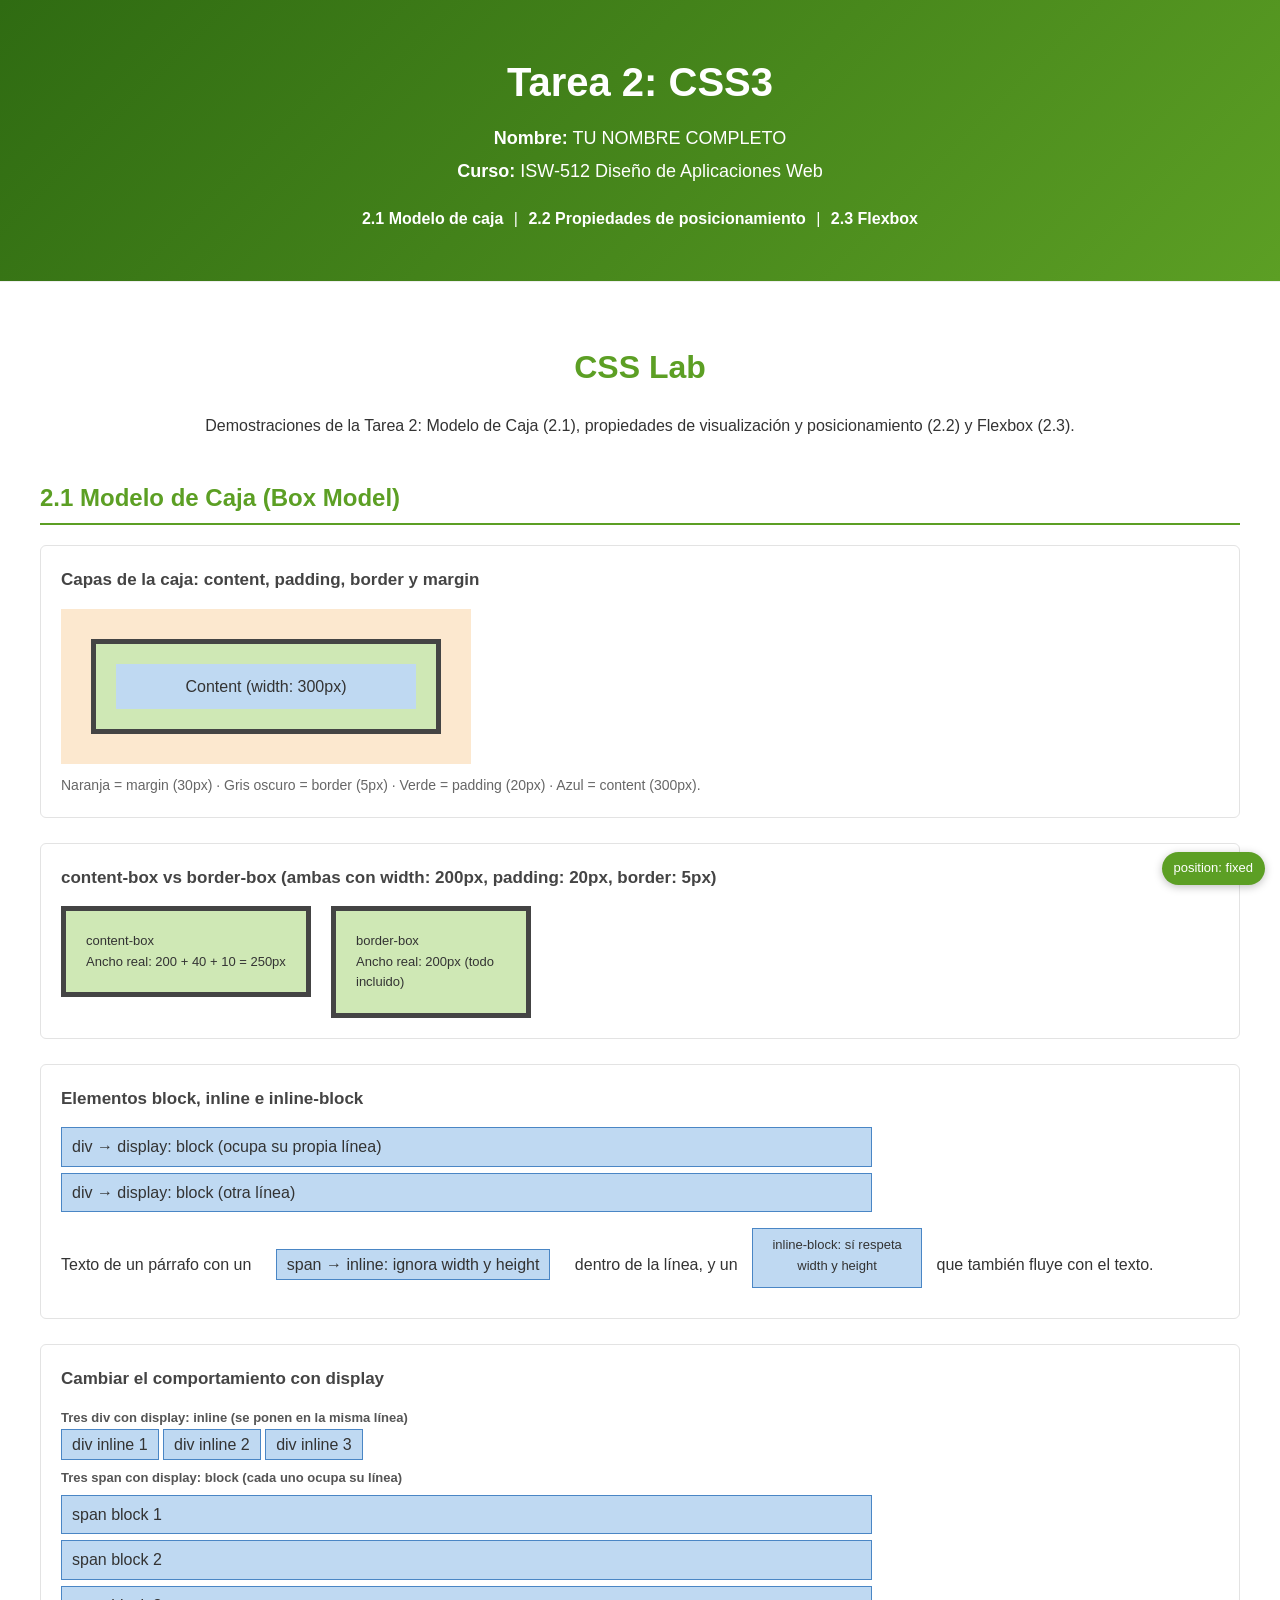
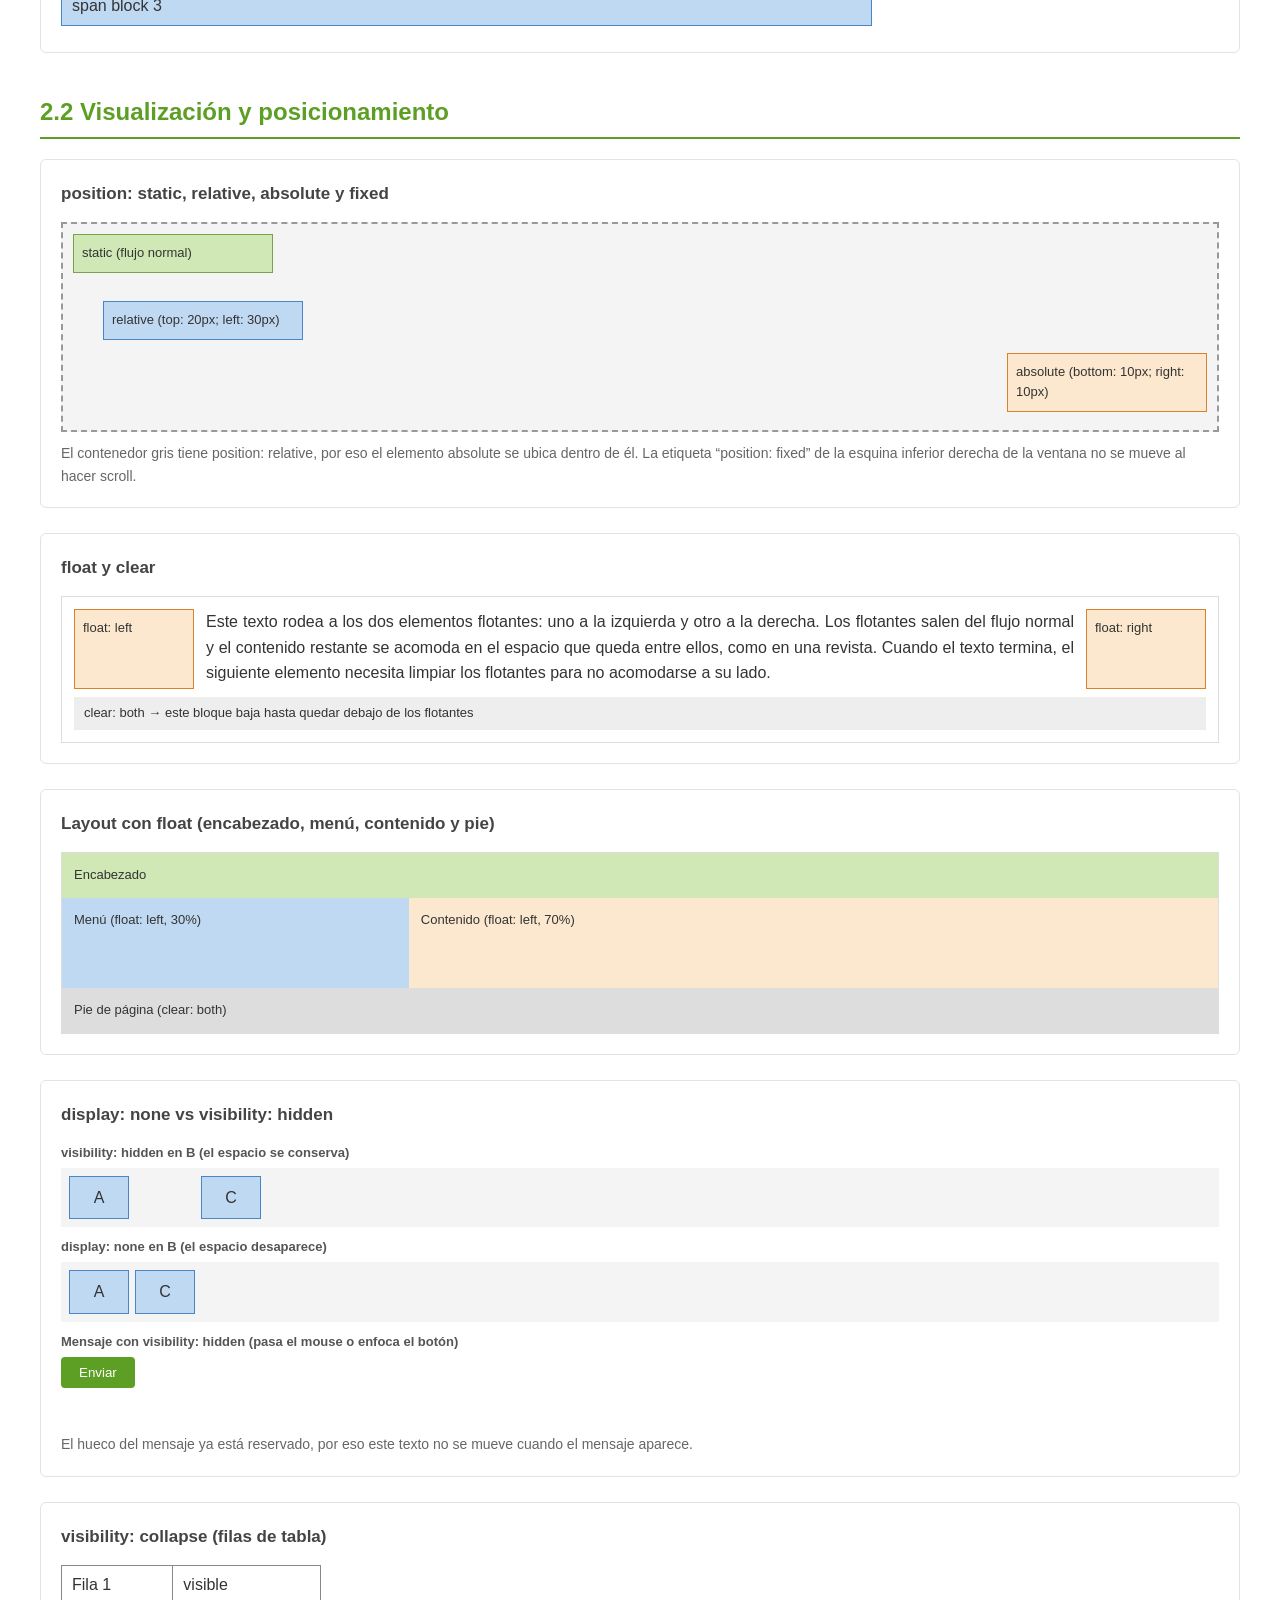
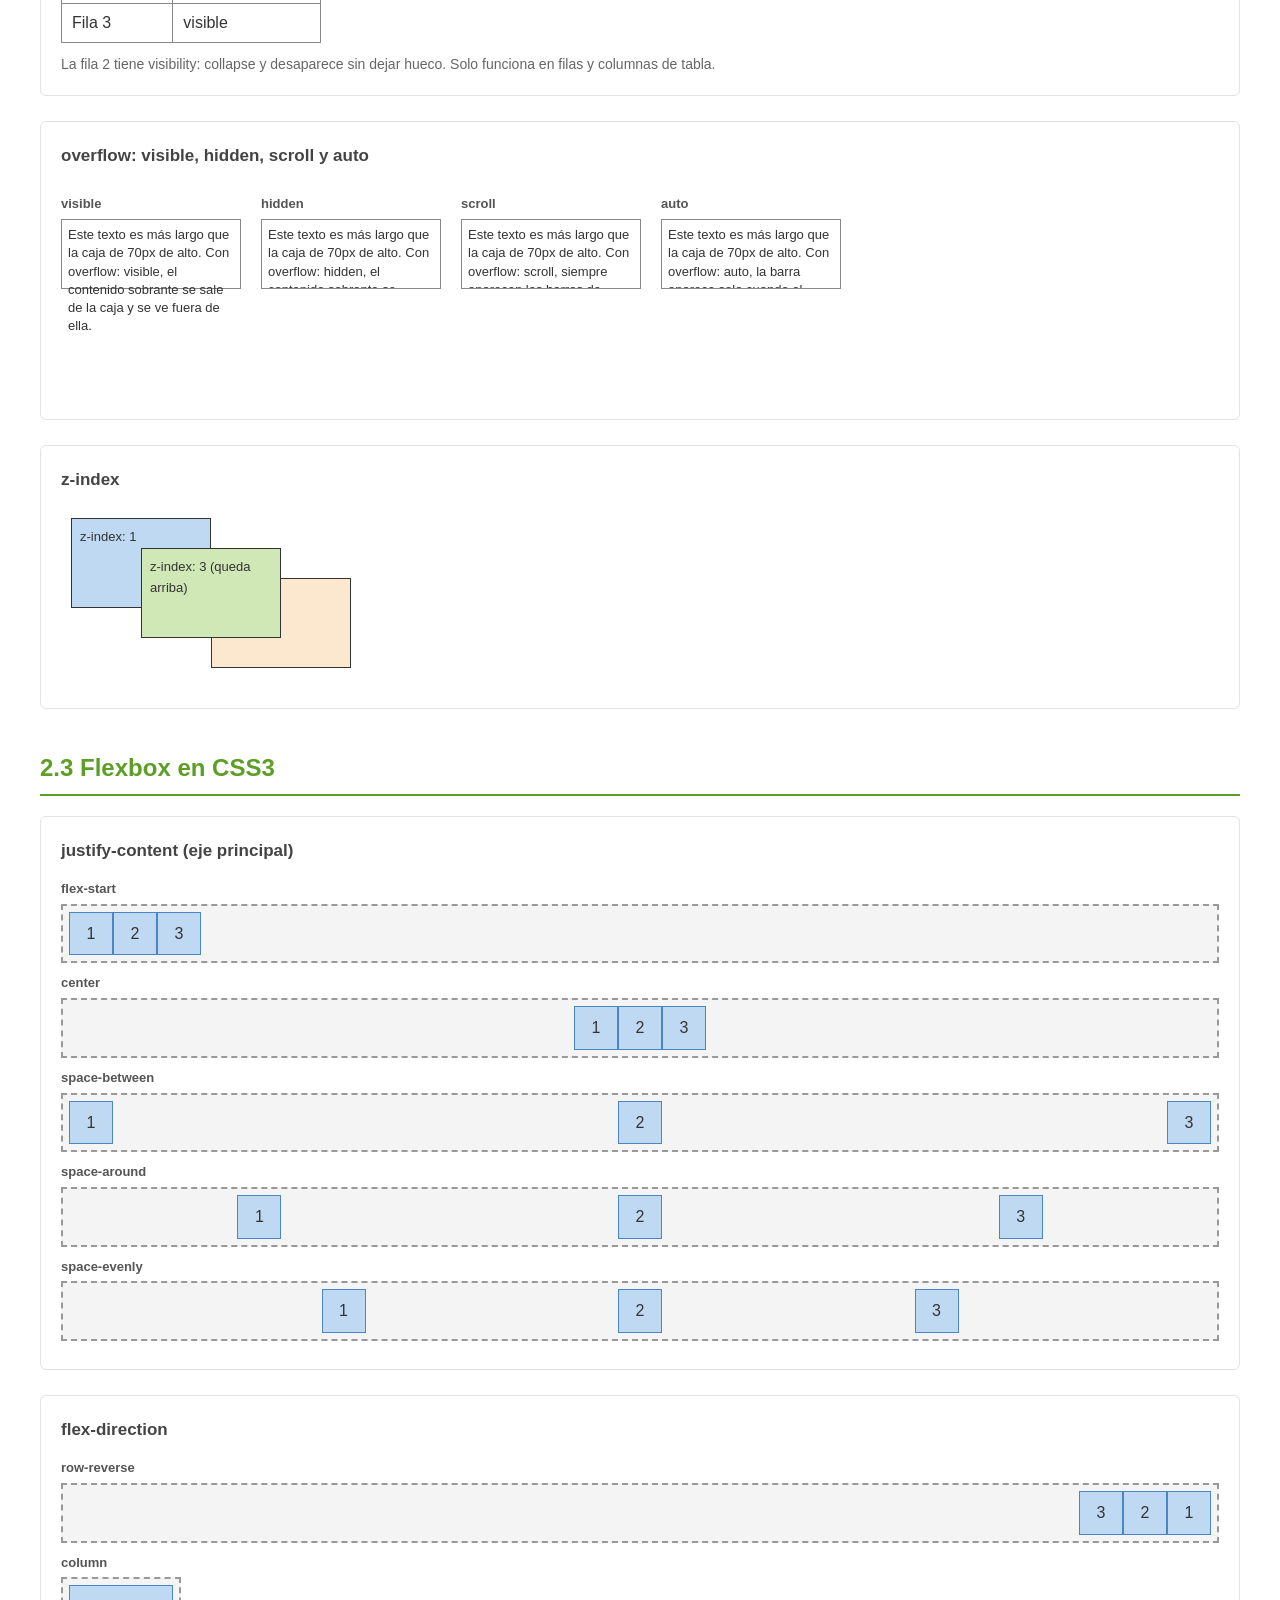
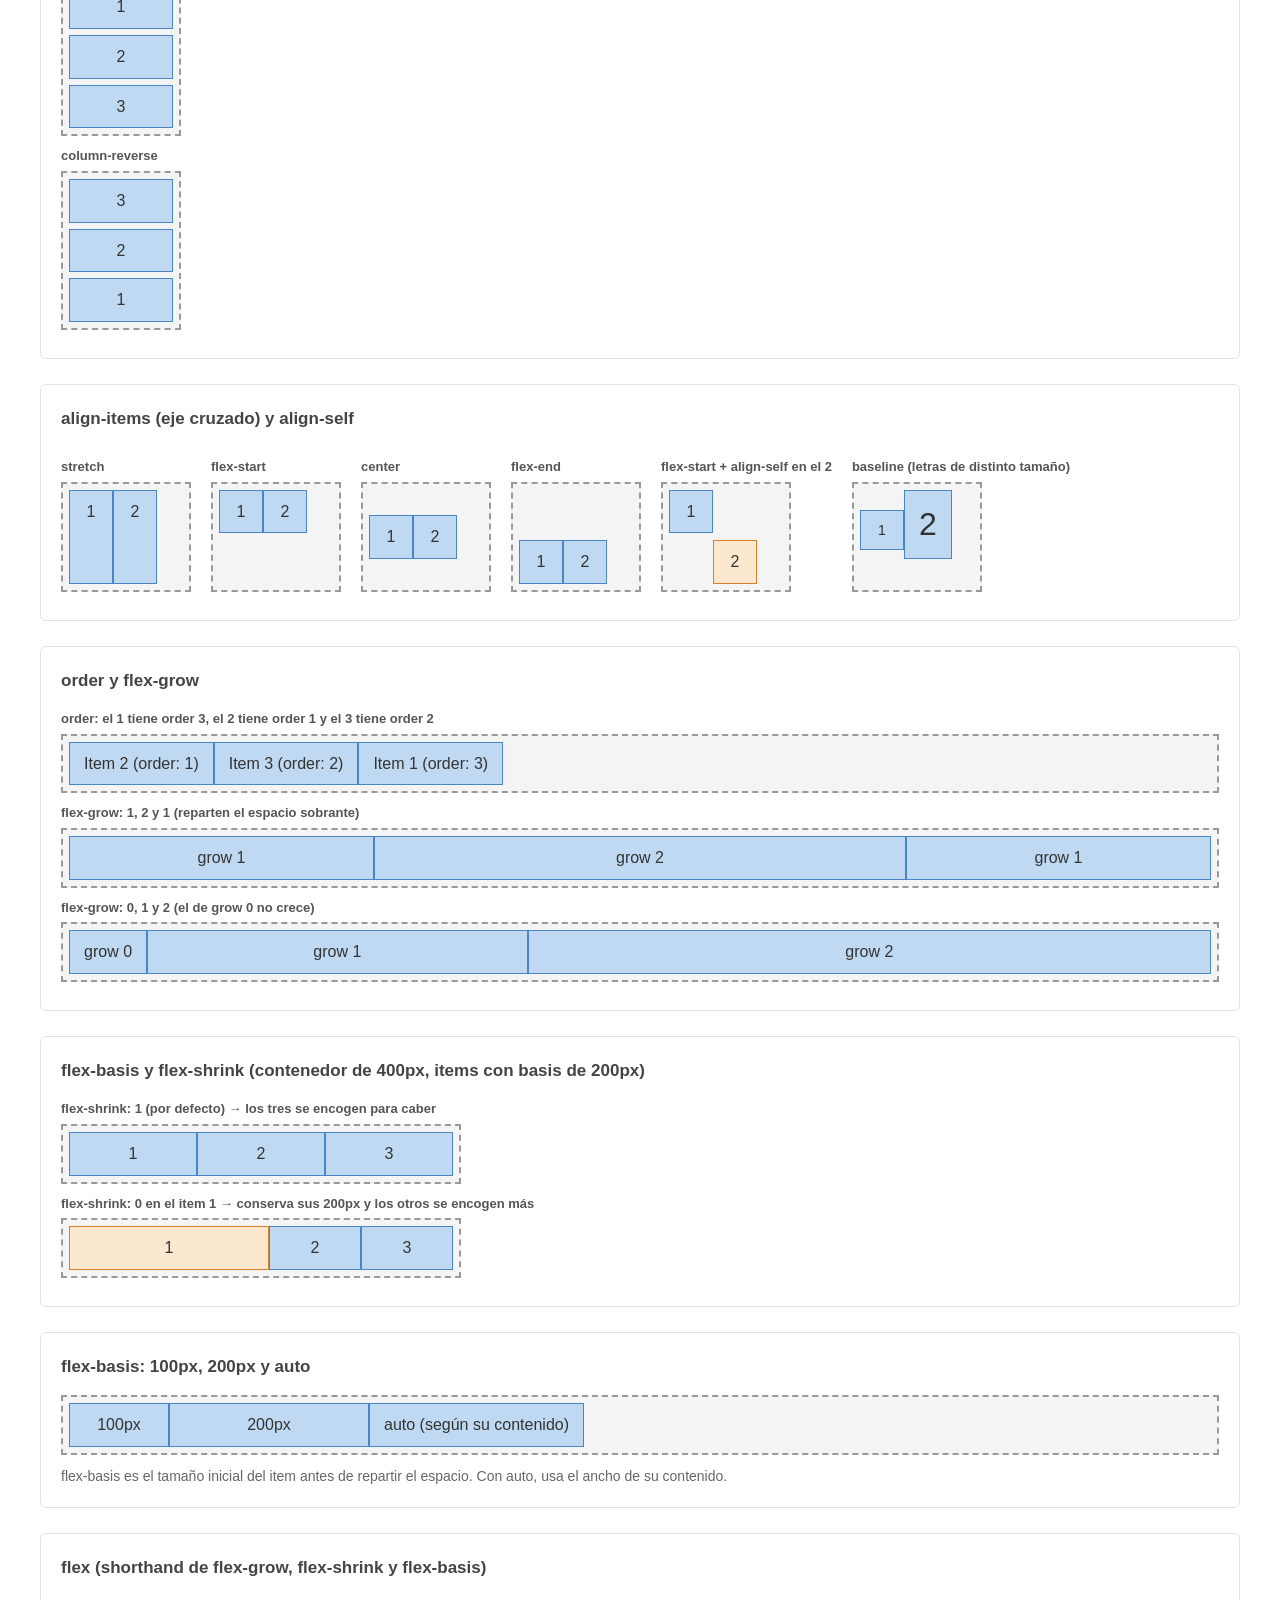
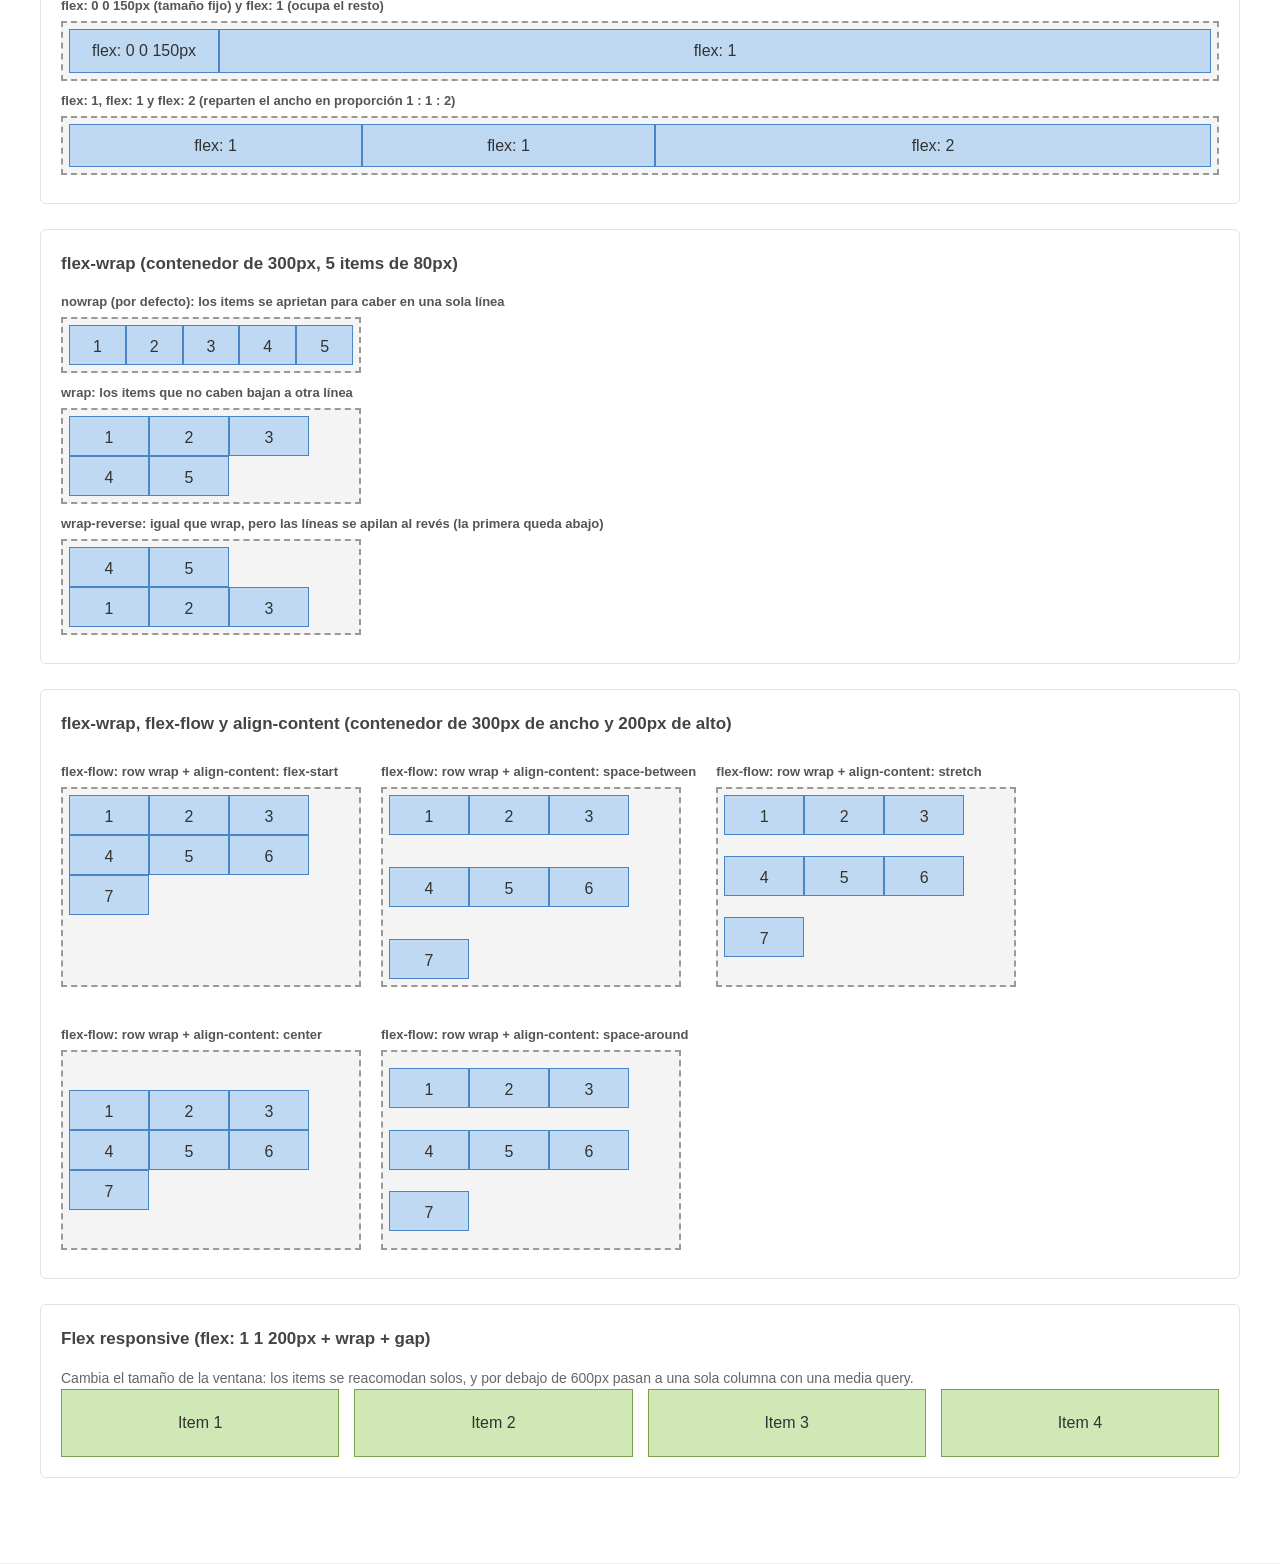
==== Tarea-2/index.html @ 7f8a8a32 "Tarea 2: CSS3" ====
<!DOCTYPE html>
<html lang="es">

<head>
    <meta charset="UTF-8">
    <meta name="viewport" content="width=device-width, initial-scale=1.0">
    <title>Tarea 2 - CSS3</title>
    <link rel="stylesheet" href="assets/css/default.css">
</head>

<body>

    <!-- INICIO Contenido principal del sitio -->
    <main>
        <!-- INICIO Título de la tarea -->
        <section id="tarea">
            <h1>Tarea 2: CSS3</h1>
            <p><b>Nombre:</b> TU NOMBRE COMPLETO</p>
            <p><b>Curso:</b> ISW-512 Diseño de Aplicaciones Web</p>
            <nav class="tarea-links">
                <a href="#caja">2.1 Modelo de caja</a> |
                <a href="#propiedades">2.2 Propiedades de posicionamiento</a> |
                <a href="#flexbox">2.3 Flexbox</a>
            </nav>
        </section>
        <!-- FIN Título de la tarea -->


        <!-- INICIO Sección CSS Lab: demostraciones de la Tarea 2 -->
        <section id="lab">
            <h2 class="wdm-title">CSS Lab</h2>
            <article>
                <p class="wdm-description">Demostraciones de la Tarea 2: Modelo de Caja (2.1), propiedades de
                    visualización y posicionamiento (2.2) y Flexbox (2.3).</p>

                <!-- ========== 2.1 MODELO DE CAJA ========== -->
                <h3 class="lab-part" id="caja">2.1 Modelo de Caja (Box Model)</h3>

                <div class="lab-demo">
                    <h4>Capas de la caja: content, padding, border y margin</h4>
                    <div class="lab-margin-area">
                        <div class="lab-box">
                            <div class="lab-content">Content (width: 300px)</div>
                        </div>
                    </div>
                    <p class="lab-note">Naranja = margin (30px) · Gris oscuro = border (5px) · Verde = padding (20px) ·
                        Azul = content (300px).</p>
                </div>

                <div class="lab-demo">
                    <h4>content-box vs border-box (ambas con width: 200px, padding: 20px, border: 5px)</h4>
                    <div class="lab-row">
                        <div class="lab-sizing lab-content-box">content-box<br>Ancho real: 200 + 40 + 10 = 250px</div>
                        <div class="lab-sizing lab-border-box">border-box<br>Ancho real: 200px (todo incluido)</div>
                    </div>
                </div>

                <div class="lab-demo">
                    <h4>Elementos block, inline e inline-block</h4>
                    <div class="lab-tag lab-as-block">div → display: block (ocupa su propia línea)</div>
                    <div class="lab-tag lab-as-block">div → display: block (otra línea)</div>
                    <p>Texto de un párrafo con un
                        <span class="lab-tag lab-as-inline">span → inline: ignora width y height</span>
                        dentro de la línea, y un
                        <span class="lab-tag lab-as-inline-block">inline-block: sí respeta width y height</span>
                        que también fluye con el texto.</p>
                </div>

                <div class="lab-demo">
                    <h4>Cambiar el comportamiento con display</h4>
                    <p class="lab-label">Tres div con display: inline (se ponen en la misma línea)</p>
                    <div class="lab-tag lab-div-inline">div inline 1</div>
                    <div class="lab-tag lab-div-inline">div inline 2</div>
                    <div class="lab-tag lab-div-inline">div inline 3</div>
                    <p class="lab-label">Tres span con display: block (cada uno ocupa su línea)</p>
                    <span class="lab-tag lab-span-block">span block 1</span>
                    <span class="lab-tag lab-span-block">span block 2</span>
                    <span class="lab-tag lab-span-block">span block 3</span>
                </div>

                <!-- ========== 2.2 VISUALIZACIÓN Y POSICIONAMIENTO ========== -->
                <h3 class="lab-part" id="propiedades">2.2 Visualización y posicionamiento</h3>

                <div class="lab-demo">
                    <h4>position: static, relative, absolute y fixed</h4>
                    <div class="lab-pos-parent">
                        <div class="lab-pos lab-pos-static">static (flujo normal)</div>
                        <div class="lab-pos lab-pos-relative">relative (top: 20px; left: 30px)</div>
                        <div class="lab-pos lab-pos-absolute">absolute (bottom: 10px; right: 10px)</div>
                    </div>
                    <p class="lab-note">El contenedor gris tiene position: relative, por eso el elemento absolute se
                        ubica dentro de él. La etiqueta “position: fixed” de la esquina inferior derecha de la ventana
                        no se mueve al hacer scroll.</p>
                </div>

                <div class="lab-demo">
                    <h4>float y clear</h4>
                    <div class="lab-float-area">
                        <div class="lab-float lab-float-left">float: left</div>
                        <div class="lab-float lab-float-right">float: right</div>
                        <p>Este texto rodea a los dos elementos flotantes: uno a la izquierda y otro a la derecha.
                            Los flotantes salen del flujo normal y el contenido restante se acomoda en el espacio que
                            queda entre ellos, como en una revista. Cuando el texto termina, el siguiente elemento
                            necesita limpiar los flotantes para no acomodarse a su lado.</p>
                        <div class="lab-clear">clear: both → este bloque baja hasta quedar debajo de los flotantes</div>
                    </div>
                </div>

                <div class="lab-demo">
                    <h4>Layout con float (encabezado, menú, contenido y pie)</h4>
                    <div class="lab-layout">
                        <div class="lab-l-header">Encabezado</div>
                        <div class="lab-l-menu">Menú (float: left, 30%)</div>
                        <div class="lab-l-content">Contenido (float: left, 70%)</div>
                        <div class="lab-l-footer">Pie de página (clear: both)</div>
                    </div>
                </div>

                <div class="lab-demo">
                    <h4>display: none vs visibility: hidden</h4>
                    <p class="lab-label">visibility: hidden en B (el espacio se conserva)</p>
                    <div class="lab-chips">
                        <span class="lab-chip">A</span><span class="lab-chip lab-invisible">B</span><span
                            class="lab-chip">C</span>
                    </div>
                    <p class="lab-label">display: none en B (el espacio desaparece)</p>
                    <div class="lab-chips">
                        <span class="lab-chip">A</span><span class="lab-chip lab-gone">B</span><span
                            class="lab-chip">C</span>
                    </div>
                    <p class="lab-label">Mensaje con visibility: hidden (pasa el mouse o enfoca el botón)</p>
                    <button type="button" class="lab-btn">Enviar</button>
                    <p class="wdm-status-message">✔ Mensaje enviado correctamente.</p>
                    <p class="lab-note">El hueco del mensaje ya está reservado, por eso este texto no se mueve cuando
                        el mensaje aparece.</p>
                </div>

                <div class="lab-demo">
                    <h4>visibility: collapse (filas de tabla)</h4>
                    <table class="lab-table">
                        <tr><td>Fila 1</td><td>visible</td></tr>
                        <tr class="lab-collapse"><td>Fila 2</td><td>collapse</td></tr>
                        <tr><td>Fila 3</td><td>visible</td></tr>
                    </table>
                    <p class="lab-note">La fila 2 tiene visibility: collapse y desaparece sin dejar hueco. Solo
                        funciona en filas y columnas de tabla.</p>
                </div>

                <div class="lab-demo">
                    <h4>overflow: visible, hidden, scroll y auto</h4>
                    <div class="lab-row">
                        <div>
                            <p class="lab-label">visible</p>
                            <div class="lab-overflow-box lab-of-visible">Este texto es más largo que la caja de 70px de
                                alto. Con overflow: visible, el contenido sobrante se sale de la caja y se ve fuera de
                                ella.</div>
                        </div>
                        <div>
                            <p class="lab-label">hidden</p>
                            <div class="lab-overflow-box lab-of-hidden">Este texto es más largo que la caja de 70px de
                                alto. Con overflow: hidden, el contenido sobrante se recorta y no se ve.</div>
                        </div>
                        <div>
                            <p class="lab-label">scroll</p>
                            <div class="lab-overflow-box lab-of-scroll">Este texto es más largo que la caja de 70px de
                                alto. Con overflow: scroll, siempre aparecen las barras de desplazamiento.</div>
                        </div>
                        <div>
                            <p class="lab-label">auto</p>
                            <div class="lab-overflow-box lab-of-auto">Este texto es más largo que la caja de 70px de
                                alto. Con overflow: auto, la barra aparece solo cuando el contenido no cabe.</div>
                        </div>
                    </div>
                </div>

                <div class="lab-demo">
                    <h4>z-index</h4>
                    <div class="lab-zparent">
                        <div class="lab-z lab-z1">z-index: 1</div>
                        <div class="lab-z lab-z2">z-index: 3 (queda arriba)</div>
                        <div class="lab-z lab-z3">z-index: 2</div>
                    </div>
                </div>

                <!-- ========== 2.3 FLEXBOX ========== -->
                <h3 class="lab-part" id="flexbox">2.3 Flexbox en CSS3</h3>

                <div class="lab-demo">
                    <h4>justify-content (eje principal)</h4>
                    <p class="lab-label">flex-start</p>
                    <div class="lab-flex lab-jc-start"><span class="lab-item">1</span><span
                            class="lab-item">2</span><span class="lab-item">3</span></div>
                    <p class="lab-label">center</p>
                    <div class="lab-flex lab-jc-center"><span class="lab-item">1</span><span
                            class="lab-item">2</span><span class="lab-item">3</span></div>
                    <p class="lab-label">space-between</p>
                    <div class="lab-flex lab-jc-between"><span class="lab-item">1</span><span
                            class="lab-item">2</span><span class="lab-item">3</span></div>
                    <p class="lab-label">space-around</p>
                    <div class="lab-flex lab-jc-around"><span class="lab-item">1</span><span
                            class="lab-item">2</span><span class="lab-item">3</span></div>
                    <p class="lab-label">space-evenly</p>
                    <div class="lab-flex lab-jc-evenly"><span class="lab-item">1</span><span
                            class="lab-item">2</span><span class="lab-item">3</span></div>
                </div>

                <div class="lab-demo">
                    <h4>flex-direction</h4>
                    <p class="lab-label">row-reverse</p>
                    <div class="lab-flex lab-dir-rowrev"><span class="lab-item">1</span><span
                            class="lab-item">2</span><span class="lab-item">3</span></div>
                    <p class="lab-label">column</p>
                    <div class="lab-flex lab-dir-column"><span class="lab-item">1</span><span
                            class="lab-item">2</span><span class="lab-item">3</span></div>
                    <p class="lab-label">column-reverse</p>
                    <div class="lab-flex lab-dir-colrev"><span class="lab-item">1</span><span
                            class="lab-item">2</span><span class="lab-item">3</span></div>
                </div>

                <div class="lab-demo">
                    <h4>align-items (eje cruzado) y align-self</h4>
                    <div class="lab-row">
                        <div class="lab-col">
                            <p class="lab-label">stretch</p>
                            <div class="lab-flex lab-tall lab-ai-stretch"><span class="lab-item">1</span><span
                                    class="lab-item">2</span></div>
                        </div>
                        <div class="lab-col">
                            <p class="lab-label">flex-start</p>
                            <div class="lab-flex lab-tall lab-ai-start"><span class="lab-item">1</span><span
                                    class="lab-item">2</span></div>
                        </div>
                        <div class="lab-col">
                            <p class="lab-label">center</p>
                            <div class="lab-flex lab-tall lab-ai-center"><span class="lab-item">1</span><span
                                    class="lab-item">2</span></div>
                        </div>
                        <div class="lab-col">
                            <p class="lab-label">flex-end</p>
                            <div class="lab-flex lab-tall lab-ai-end"><span class="lab-item">1</span><span
                                    class="lab-item">2</span></div>
                        </div>
                        <div class="lab-col">
                            <p class="lab-label">flex-start + align-self en el 2</p>
                            <div class="lab-flex lab-tall lab-ai-start"><span class="lab-item">1</span><span
                                    class="lab-item lab-self-end">2</span></div>
                        </div>
                        <div class="lab-col">
                            <p class="lab-label">baseline (letras de distinto tamaño)</p>
                            <div class="lab-flex lab-tall lab-ai-baseline"><span
                                    class="lab-item lab-fs-1">1</span><span class="lab-item lab-fs-2">2</span></div>
                        </div>
                    </div>
                </div>

                <div class="lab-demo">
                    <h4>order y flex-grow</h4>
                    <p class="lab-label">order: el 1 tiene order 3, el 2 tiene order 1 y el 3 tiene order 2</p>
                    <div class="lab-flex"><span class="lab-item lab-order-3">Item 1 (order: 3)</span><span
                            class="lab-item lab-order-1">Item 2 (order: 1)</span><span
                            class="lab-item lab-order-2">Item 3 (order: 2)</span></div>
                    <p class="lab-label">flex-grow: 1, 2 y 1 (reparten el espacio sobrante)</p>
                    <div class="lab-flex"><span class="lab-item lab-grow-1">grow 1</span><span
                            class="lab-item lab-grow-2">grow 2</span><span class="lab-item lab-grow-1">grow
                            1</span></div>
                    <p class="lab-label">flex-grow: 0, 1 y 2 (el de grow 0 no crece)</p>
                    <div class="lab-flex"><span class="lab-item lab-grow-0">grow 0</span><span
                            class="lab-item lab-grow-1">grow 1</span><span class="lab-item lab-grow-2">grow 2</span>
                    </div>
                </div>

                <div class="lab-demo">
                    <h4>flex-basis y flex-shrink (contenedor de 400px, items con basis de 200px)</h4>
                    <p class="lab-label">flex-shrink: 1 (por defecto) → los tres se encogen para caber</p>
                    <div class="lab-flex lab-narrow"><span class="lab-item lab-basis-200">1</span><span
                            class="lab-item lab-basis-200">2</span><span class="lab-item lab-basis-200">3</span>
                    </div>
                    <p class="lab-label">flex-shrink: 0 en el item 1 → conserva sus 200px y los otros se encogen más
                    </p>
                    <div class="lab-flex lab-narrow"><span
                            class="lab-item lab-basis-200 lab-noshrink">1</span><span
                            class="lab-item lab-basis-200">2</span><span class="lab-item lab-basis-200">3</span>
                    </div>
                </div>

                <div class="lab-demo">
                    <h4>flex-basis: 100px, 200px y auto</h4>
                    <div class="lab-flex">
                        <span class="lab-item lab-basis-100">100px</span>
                        <span class="lab-item lab-basis-200">200px</span>
                        <span class="lab-item lab-basis-auto">auto (según su contenido)</span>
                    </div>
                    <p class="lab-note">flex-basis es el tamaño inicial del item antes de repartir el espacio. Con
                        auto, usa el ancho de su contenido.</p>
                </div>

                <div class="lab-demo">
                    <h4>flex (shorthand de flex-grow, flex-shrink y flex-basis)</h4>
                    <p class="lab-label">flex: 0 0 150px (tamaño fijo) y flex: 1 (ocupa el resto)</p>
                    <div class="lab-flex">
                        <span class="lab-item lab-flex-fixed">flex: 0 0 150px</span>
                        <span class="lab-item lab-flex-rest">flex: 1</span>
                    </div>
                    <p class="lab-label">flex: 1, flex: 1 y flex: 2 (reparten el ancho en proporción 1 : 1 : 2)</p>
                    <div class="lab-flex">
                        <span class="lab-item lab-flex-rest">flex: 1</span>
                        <span class="lab-item lab-flex-rest">flex: 1</span>
                        <span class="lab-item lab-flex-2">flex: 2</span>
                    </div>
                </div>

                <div class="lab-demo">
                    <h4>flex-wrap (contenedor de 300px, 5 items de 80px)</h4>
                    <p class="lab-label">nowrap (por defecto): los items se aprietan para caber en una sola línea</p>
                    <div class="lab-flex lab-w300 lab-nowrap"><span class="lab-item lab-item-sm">1</span><span
                            class="lab-item lab-item-sm">2</span><span class="lab-item lab-item-sm">3</span><span
                            class="lab-item lab-item-sm">4</span><span class="lab-item lab-item-sm">5</span></div>
                    <p class="lab-label">wrap: los items que no caben bajan a otra línea</p>
                    <div class="lab-flex lab-w300 lab-wrap-normal"><span class="lab-item lab-item-sm">1</span><span
                            class="lab-item lab-item-sm">2</span><span class="lab-item lab-item-sm">3</span><span
                            class="lab-item lab-item-sm">4</span><span class="lab-item lab-item-sm">5</span></div>
                    <p class="lab-label">wrap-reverse: igual que wrap, pero las líneas se apilan al revés (la primera
                        queda abajo)</p>
                    <div class="lab-flex lab-w300 lab-wrap-rev"><span class="lab-item lab-item-sm">1</span><span
                            class="lab-item lab-item-sm">2</span><span class="lab-item lab-item-sm">3</span><span
                            class="lab-item lab-item-sm">4</span><span class="lab-item lab-item-sm">5</span></div>
                </div>

                <div class="lab-demo">
                    <h4>flex-wrap, flex-flow y align-content (contenedor de 300px de ancho y 200px de alto)</h4>
                    <div class="lab-row">
                        <div class="lab-col">
                            <p class="lab-label">flex-flow: row wrap + align-content: flex-start</p>
                            <div class="lab-flex lab-wrap lab-ac-start"><span class="lab-item lab-item-sm">1</span><span
                                    class="lab-item lab-item-sm">2</span><span class="lab-item lab-item-sm">3</span><span
                                    class="lab-item lab-item-sm">4</span><span class="lab-item lab-item-sm">5</span><span
                                    class="lab-item lab-item-sm">6</span><span class="lab-item lab-item-sm">7</span>
                            </div>
                        </div>
                        <div class="lab-col">
                            <p class="lab-label">flex-flow: row wrap + align-content: space-between</p>
                            <div class="lab-flex lab-wrap lab-ac-between"><span
                                    class="lab-item lab-item-sm">1</span><span class="lab-item lab-item-sm">2</span><span
                                    class="lab-item lab-item-sm">3</span><span class="lab-item lab-item-sm">4</span><span
                                    class="lab-item lab-item-sm">5</span><span class="lab-item lab-item-sm">6</span><span
                                    class="lab-item lab-item-sm">7</span></div>
                        </div>
                        <div class="lab-col">
                            <p class="lab-label">flex-flow: row wrap + align-content: stretch</p>
                            <div class="lab-flex lab-wrap lab-ac-stretch"><span
                                    class="lab-item lab-item-sm">1</span><span class="lab-item lab-item-sm">2</span><span
                                    class="lab-item lab-item-sm">3</span><span class="lab-item lab-item-sm">4</span><span
                                    class="lab-item lab-item-sm">5</span><span class="lab-item lab-item-sm">6</span><span
                                    class="lab-item lab-item-sm">7</span></div>
                        </div>
                        <div class="lab-col">
                            <p class="lab-label">flex-flow: row wrap + align-content: center</p>
                            <div class="lab-flex lab-wrap lab-ac-center"><span class="lab-item lab-item-sm">1</span><span
                                    class="lab-item lab-item-sm">2</span><span class="lab-item lab-item-sm">3</span><span
                                    class="lab-item lab-item-sm">4</span><span class="lab-item lab-item-sm">5</span><span
                                    class="lab-item lab-item-sm">6</span><span class="lab-item lab-item-sm">7</span>
                            </div>
                        </div>
                        <div class="lab-col">
                            <p class="lab-label">flex-flow: row wrap + align-content: space-around</p>
                            <div class="lab-flex lab-wrap lab-ac-around"><span class="lab-item lab-item-sm">1</span><span
                                    class="lab-item lab-item-sm">2</span><span class="lab-item lab-item-sm">3</span><span
                                    class="lab-item lab-item-sm">4</span><span class="lab-item lab-item-sm">5</span><span
                                    class="lab-item lab-item-sm">6</span><span class="lab-item lab-item-sm">7</span>
                            </div>
                        </div>
                    </div>
                </div>

                <div class="lab-demo">
                    <h4>Flex responsive (flex: 1 1 200px + wrap + gap)</h4>
                    <p class="lab-note">Cambia el tamaño de la ventana: los items se reacomodan solos, y por debajo de
                        600px pasan a una sola columna con una media query.</p>
                    <div class="lab-flex-resp">
                        <div class="lab-item-resp">Item 1</div>
                        <div class="lab-item-resp">Item 2</div>
                        <div class="lab-item-resp">Item 3</div>
                        <div class="lab-item-resp">Item 4</div>
                    </div>
                </div>

            </article>
        </section>
        <!-- FIN Sección CSS Lab -->

        <span class="lab-fixed-badge">position: fixed</span>

    </main>
    <!-- FIN Contenido principal del sitio -->

</body>

</html>
---- Tarea-2/assets/css/default.css ----
/* ========== INICIO estilos generales ========== */
* {
    margin: 0;
    padding: 0;
    box-sizing: border-box;
}

html {
    scroll-behavior: smooth;
}

body {
    font-family: "Open Sans", "Roboto", "Poppins", sans-serif;
    color: #333;
    line-height: 1.6;
    min-height: 100vh;
    min-height: 100dvh;
}

h1, h2, h3, h4, h5, h6 {
    color: #444;
    margin-bottom: 15px;
}

a {
    color: #5c9f24;
    text-decoration: none;
}

a:hover {
    color: #74c92d;
    text-decoration: underline;
}

/* ========== FIN estilos generales ========== */


/* ========== INICIO Contenido principal ========== */
section {
    padding: 60px 20px;
    border-bottom: 1px solid #eee;
    height: auto;
    display: flow-root;
}

h2.wdm-title {
    font-size: 32px;
    margin-bottom: 20px;
    text-align: center;
    color: #5c9f24;
}

p.wdm-description {
    margin-bottom: 30px;
    text-align: center;
}

section article {
    max-width: 1200px;
    margin: 0 auto;
}

/* ========== FIN Contenido principal ========== */


/* ========== INICIO Título de la tarea ========== */
#tarea {
    background: linear-gradient(135deg, #2f6b12, #5c9f24);
    color: #fff;
    text-align: center;
    padding: 50px 20px;
}

#tarea h1 {
    color: #fff;
    font-size: 40px;
    margin-bottom: 10px;
}

#tarea p {
    margin: 4px 0;
    font-size: 18px;
}

#tarea .tarea-links {
    margin-top: 20px;
}

#tarea .tarea-links a {
    color: #fff;
    font-weight: 600;
    margin: 0 6px;
}

/* ========== FIN Título de la tarea ========== */


/* ================================================================ */
/* ============  INICIO SECCIÓN CSS LAB (demostraciones)  ========== */
/* ================================================================ */

#lab .lab-part {
    font-size: 24px;
    color: #5c9f24;
    border-bottom: 2px solid #5c9f24;
    padding-bottom: 6px;
    margin: 40px 0 20px;
}

.lab-demo {
    background: #fff;
    border: 1px solid #e3e3e3;
    border-radius: 6px;
    padding: 20px;
    margin-bottom: 25px;
}

.lab-demo h4 { font-size: 17px; }
.lab-note { font-size: 14px; color: #666; margin-top: 10px; }
.lab-label { font-size: 13px; font-weight: 600; margin: 10px 0 4px; color: #555; }

/* ---------- 2.1 Box Model ---------- */
.lab-margin-area {
    background: #fce8cf;
    display: flow-root;            /* evita que el margin del hijo "escape" del contenedor */
    width: 410px;
    max-width: 100%;
}

.lab-box {
    margin: 30px;
    border: 5px solid #444;
    padding: 20px;
    background: #cfe8b5;
}

.lab-content { background: #bfd9f2; padding: 10px; text-align: center; }

.lab-sizing {
    width: 200px;
    padding: 20px;
    border: 5px solid #444;
    background: #cfe8b5;
    font-size: 13px;
}

.lab-content-box { box-sizing: content-box; }
.lab-border-box  { box-sizing: border-box; }

.lab-tag { background: #bfd9f2; border: 1px solid #4a86c5; padding: 6px 10px; }
.lab-as-block { display: block; width: 70%; margin: 6px 0; }
.lab-as-inline { display: inline; width: 300px; height: 80px; margin: 20px; }   /* width/height y margin vertical se ignoran */
.lab-as-inline-block { display: inline-block; width: 170px; height: 60px; margin: 10px; text-align: center; font-size: 13px; }

/* ---------- 2.1 display cambiando el comportamiento ---------- */
.lab-div-inline { display: inline; }
.lab-span-block { display: block; width: 70%; margin: 6px 0; }

/* ---------- 2.2 position ---------- */
.lab-pos-parent {
    position: relative;
    height: 210px;
    background: #f4f4f4;
    border: 2px dashed #999;
    padding: 10px;
}

.lab-pos {
    width: 200px;
    padding: 8px;
    margin-bottom: 8px;
    font-size: 13px;
    background: #cfe8b5;
    border: 1px solid #7ba24a;
}

.lab-pos-relative { position: relative; top: 20px; left: 30px; background: #bfd9f2; border-color: #4a86c5; }
.lab-pos-absolute { position: absolute; bottom: 10px; right: 10px; background: #fce8cf; border-color: #d9822b; }

.lab-fixed-badge {
    position: fixed;
    bottom: 15px;
    right: 15px;
    z-index: 900;
    background: #5c9f24;
    color: #fff;
    font-size: 13px;
    padding: 6px 12px;
    border-radius: 20px;
    box-shadow: 0 2px 8px rgba(0, 0, 0, 0.25);
}

/* ---------- 2.2 float y clear ---------- */
.lab-float-area { display: flow-root; border: 1px solid #ddd; padding: 12px; }
.lab-float { width: 120px; height: 80px; padding: 8px; background: #fce8cf; border: 1px solid #d9822b; font-size: 13px; }
.lab-float-left  { float: left;  margin: 0 12px 8px 0; }
.lab-float-right { float: right; margin: 0 0 8px 12px; }
.lab-float-area p { text-align: justify; }
.lab-clear { clear: both; background: #eee; padding: 6px 10px; margin-top: 8px; font-size: 13px; }

/* ---------- 2.2 layout con float ---------- */
.lab-layout { border: 1px solid #ddd; }
.lab-layout > div { padding: 12px; font-size: 13px; }
.lab-l-header  { background: #cfe8b5; }
.lab-l-menu    { float: left; width: 30%; height: 90px; background: #bfd9f2; }
.lab-l-content { float: left; width: 70%; height: 90px; background: #fce8cf; }
.lab-l-footer  { clear: both; background: #ddd; }

/* ---------- 2.2 display / visibility ---------- */
.lab-chips { background: #f4f4f4; padding: 8px; }

.lab-chip {
    display: inline-block;
    width: 60px;
    padding: 8px;
    margin-right: 6px;
    text-align: center;
    background: #bfd9f2;
    border: 1px solid #4a86c5;
}

.lab-invisible { visibility: hidden; }
.lab-gone { display: none; }

.lab-btn {
    background: #5c9f24;
    color: #fff;
    border: 0;
    padding: 8px 18px;
    border-radius: 4px;
    cursor: pointer;
}

.wdm-status-message {
    visibility: hidden;               /* oculto, pero su espacio queda reservado */
    color: #5c9f24;
    font-weight: bold;
    margin: 10px 0;
}

.lab-btn:hover + .wdm-status-message,
.lab-btn:focus + .wdm-status-message { visibility: visible; }

/* ---------- 2.2 visibility: collapse ---------- */
.lab-table { border-collapse: collapse; width: 260px; }
.lab-table td { border: 1px solid #888; padding: 6px 10px; }
.lab-collapse { visibility: collapse; }

/* ---------- 2.2 overflow ---------- */
.lab-overflow-box {
    width: 180px;
    height: 70px;
    padding: 6px;
    border: 1px solid #888;
    background: #fff;
    font-size: 13px;
    line-height: 1.4;
}

.lab-of-visible { overflow: visible; margin-bottom: 110px; }
.lab-of-hidden  { overflow: hidden; }
.lab-of-scroll  { overflow: scroll; }
.lab-of-auto    { overflow: auto; }

/* ---------- 2.2 z-index ---------- */
.lab-zparent { position: relative; height: 180px; }

.lab-z {
    position: absolute;
    width: 140px;
    height: 90px;
    padding: 8px;
    border: 1px solid #333;
    font-size: 13px;
}

.lab-z1 { top: 10px; left: 10px;  background: #bfd9f2; z-index: 1; }
.lab-z2 { top: 40px; left: 80px;  background: #cfe8b5; z-index: 3; }
.lab-z3 { top: 70px; left: 150px; background: #fce8cf; z-index: 2; }

/* ---------- 2.3 Flexbox ---------- */
.lab-row { display: flex; flex-flow: row wrap; gap: 20px; align-items: flex-start; }
.lab-col { flex: 0 1 auto; }

.lab-flex {
    display: flex;
    background: #f4f4f4;
    border: 2px dashed #999;
    padding: 6px;
    margin-bottom: 8px;
}

.lab-item {
    background: #bfd9f2;
    border: 1px solid #4a86c5;
    padding: 8px 14px;
    min-width: 44px;
    text-align: center;
}

/* justify-content */
.lab-jc-start   { justify-content: flex-start; }
.lab-jc-center  { justify-content: center; }
.lab-jc-between { justify-content: space-between; }
.lab-jc-around  { justify-content: space-around; }
.lab-jc-evenly  { justify-content: space-evenly; }

/* flex-direction */
.lab-dir-rowrev { flex-direction: row-reverse; }
.lab-dir-column { flex-direction: column; width: 120px; gap: 6px; }
.lab-dir-colrev { flex-direction: column-reverse; width: 120px; gap: 6px; }

/* align-items y align-self */
.lab-tall { height: 110px; width: 130px; }
.lab-ai-stretch  { align-items: stretch; }
.lab-ai-start    { align-items: flex-start; }
.lab-ai-center   { align-items: center; }
.lab-ai-end      { align-items: flex-end; }
.lab-ai-baseline { align-items: baseline; }
.lab-fs-1 { font-size: 14px; }
.lab-fs-2 { font-size: 32px; }
.lab-self-end { align-self: flex-end; background: #fce8cf; border-color: #d9822b; }

/* order y flex-grow */
.lab-order-1 { order: 1; }
.lab-order-2 { order: 2; }
.lab-order-3 { order: 3; }
.lab-grow-0 { flex-grow: 0; }
.lab-grow-1 { flex-grow: 1; }
.lab-grow-2 { flex-grow: 2; }

/* flex-basis y flex-shrink */
.lab-narrow { width: 400px; max-width: 100%; overflow: auto; }
.lab-basis-100  { flex-basis: 100px; }
.lab-basis-200  { flex-basis: 200px; }
.lab-basis-auto { flex-basis: auto; }
.lab-noshrink { flex-shrink: 0; background: #fce8cf; border-color: #d9822b; }

/* flex (shorthand) */
.lab-flex-fixed { flex: 0 0 150px; }
.lab-flex-rest  { flex: 1; }
.lab-flex-2     { flex: 2; }

/* flex-wrap */
.lab-w300        { width: 300px; max-width: 100%; }
.lab-nowrap      { flex-wrap: nowrap; }
.lab-wrap-normal { flex-wrap: wrap; }
.lab-wrap-rev    { flex-wrap: wrap-reverse; }

/* flex-flow y align-content */
.lab-wrap { flex-flow: row wrap; width: 300px; height: 200px; }
.lab-item-sm { width: 80px; height: 40px; padding: 8px 0; }
.lab-ac-start   { align-content: flex-start; }
.lab-ac-between { align-content: space-between; }
.lab-ac-stretch { align-content: stretch; }
.lab-ac-center  { align-content: center; }
.lab-ac-around  { align-content: space-around; }

/* flex responsive */
.lab-flex-resp {
    display: flex;
    flex-flow: row wrap;
    gap: 15px;
}

.lab-item-resp {
    flex: 1 1 200px;                  /* grow: 1 | shrink: 1 | basis: 200px */
    background: #cfe8b5;
    border: 1px solid #7ba24a;
    padding: 20px;
    text-align: center;
}

@media (max-width: 600px) {
    .lab-flex-resp { flex-direction: column; }
    .lab-item-resp { flex-basis: auto; }   /* en columna el basis sería la ALTURA */
}

/* ============  FIN SECCIÓN CSS LAB  =============== */
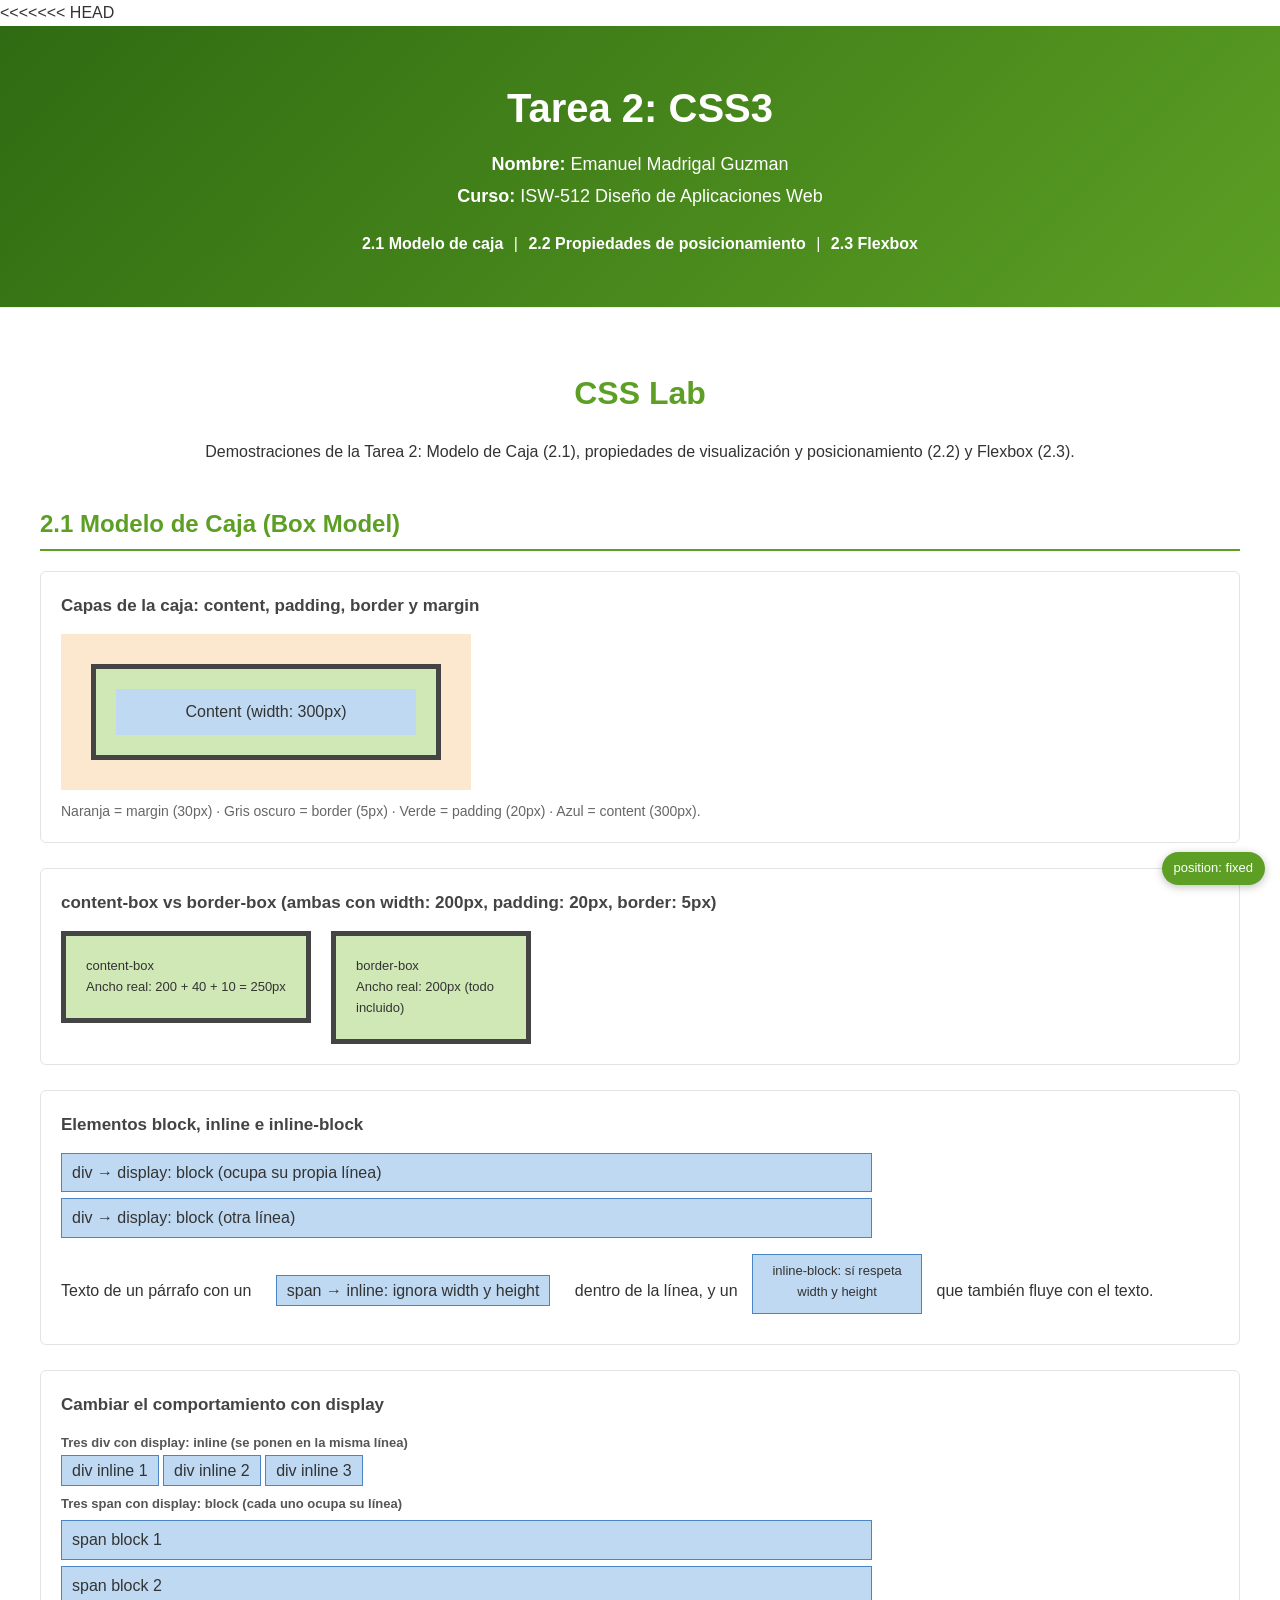
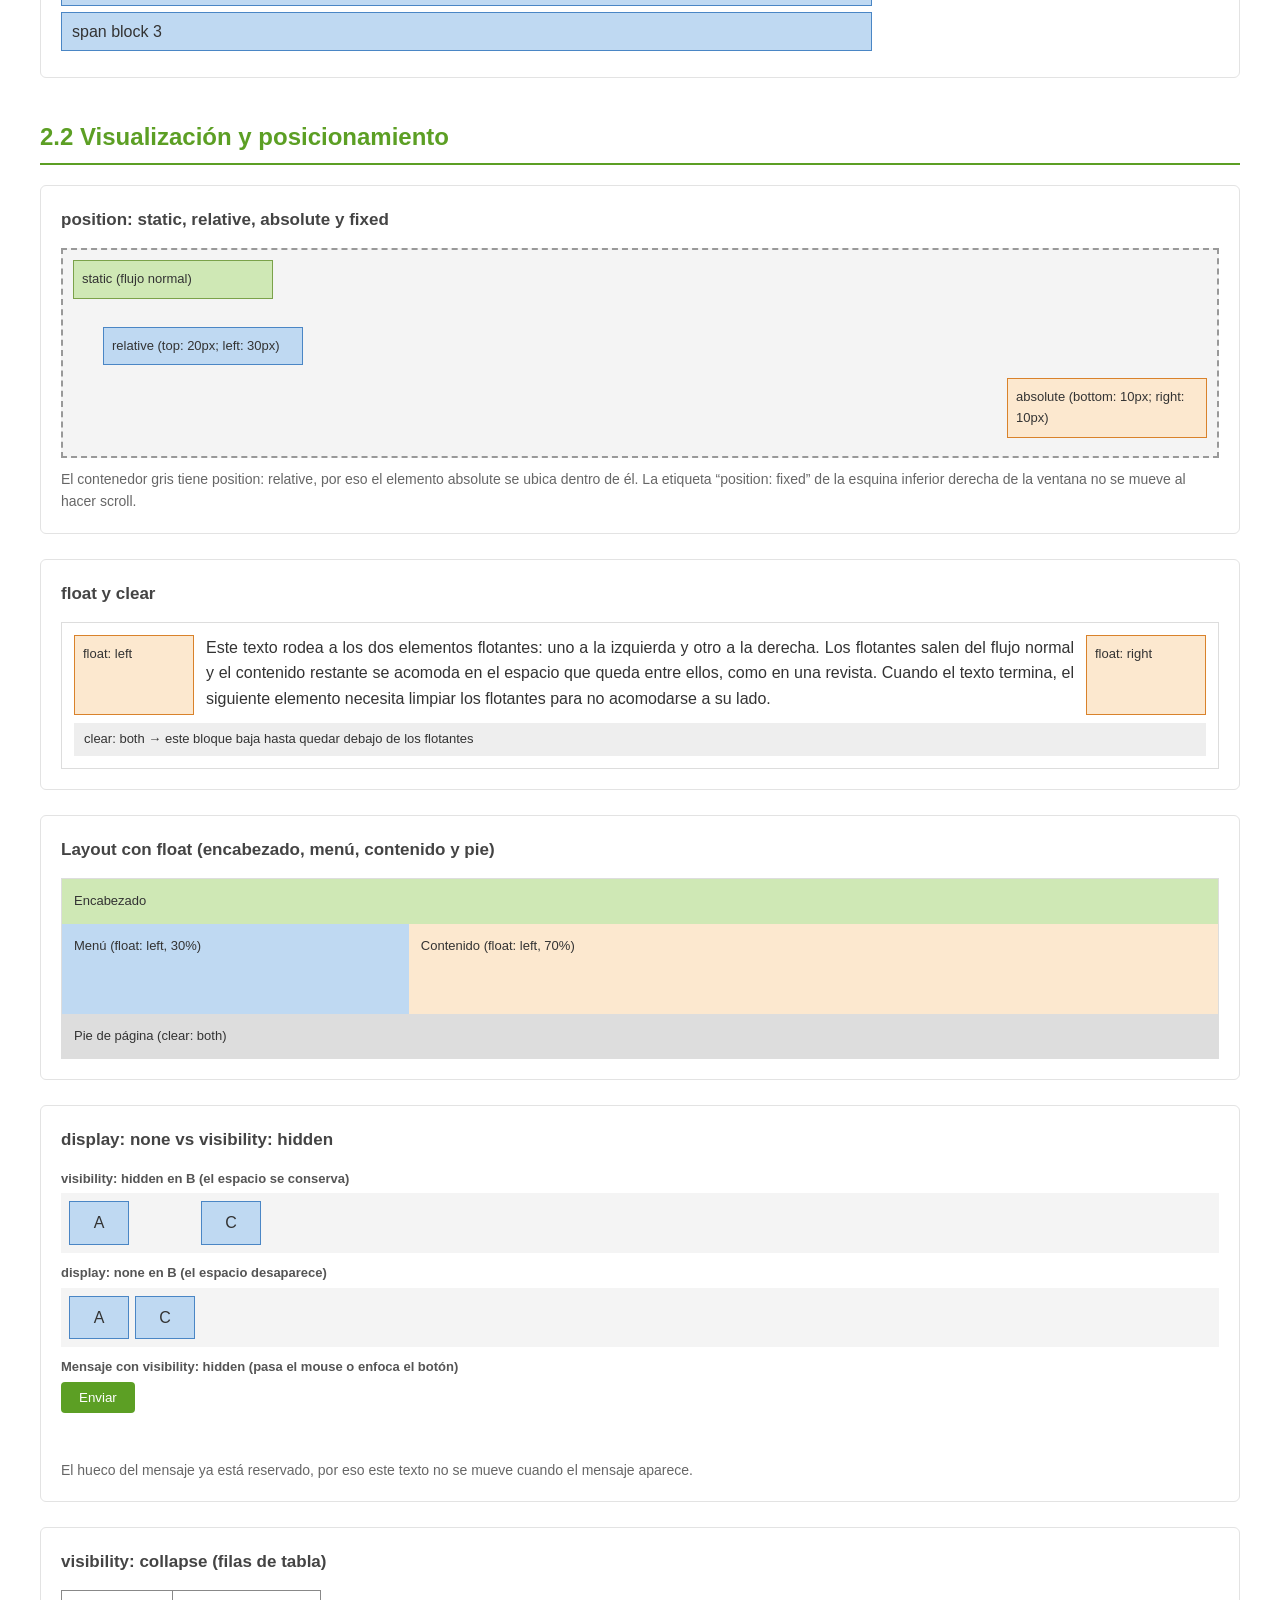
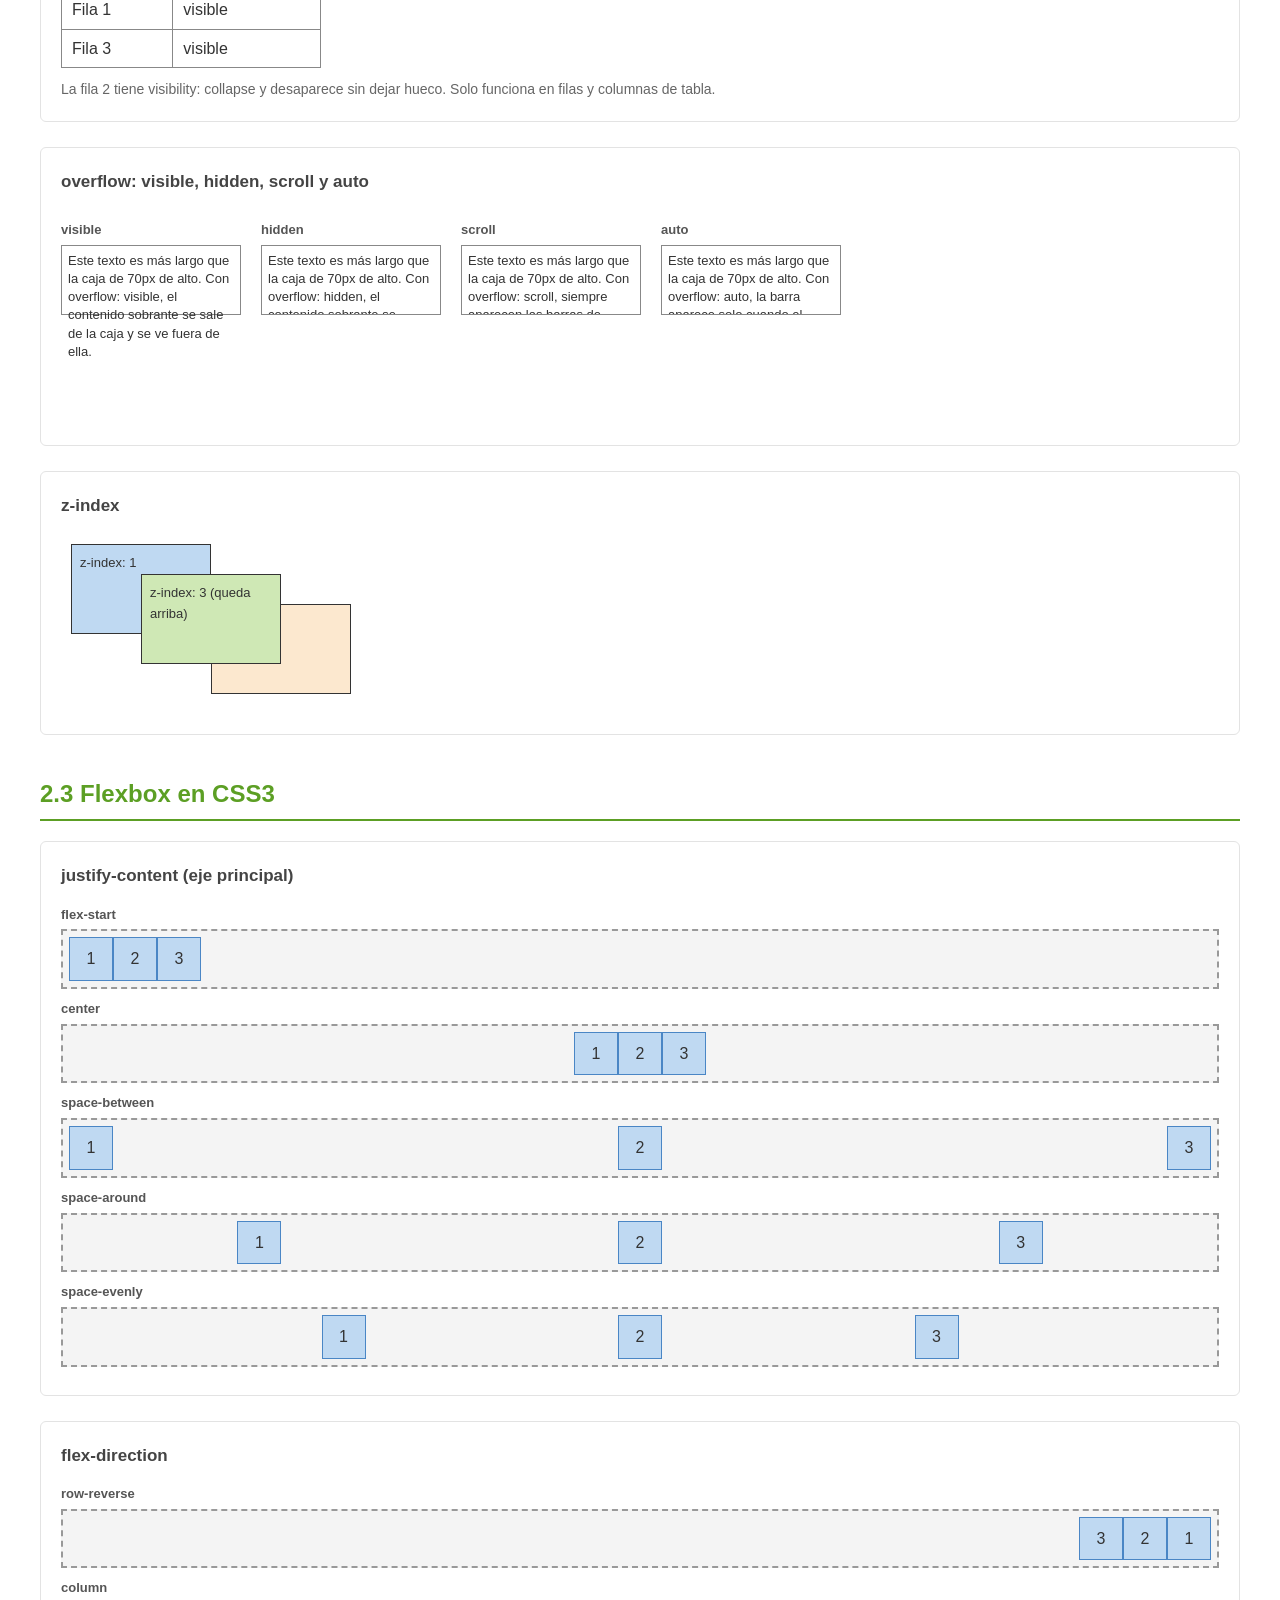
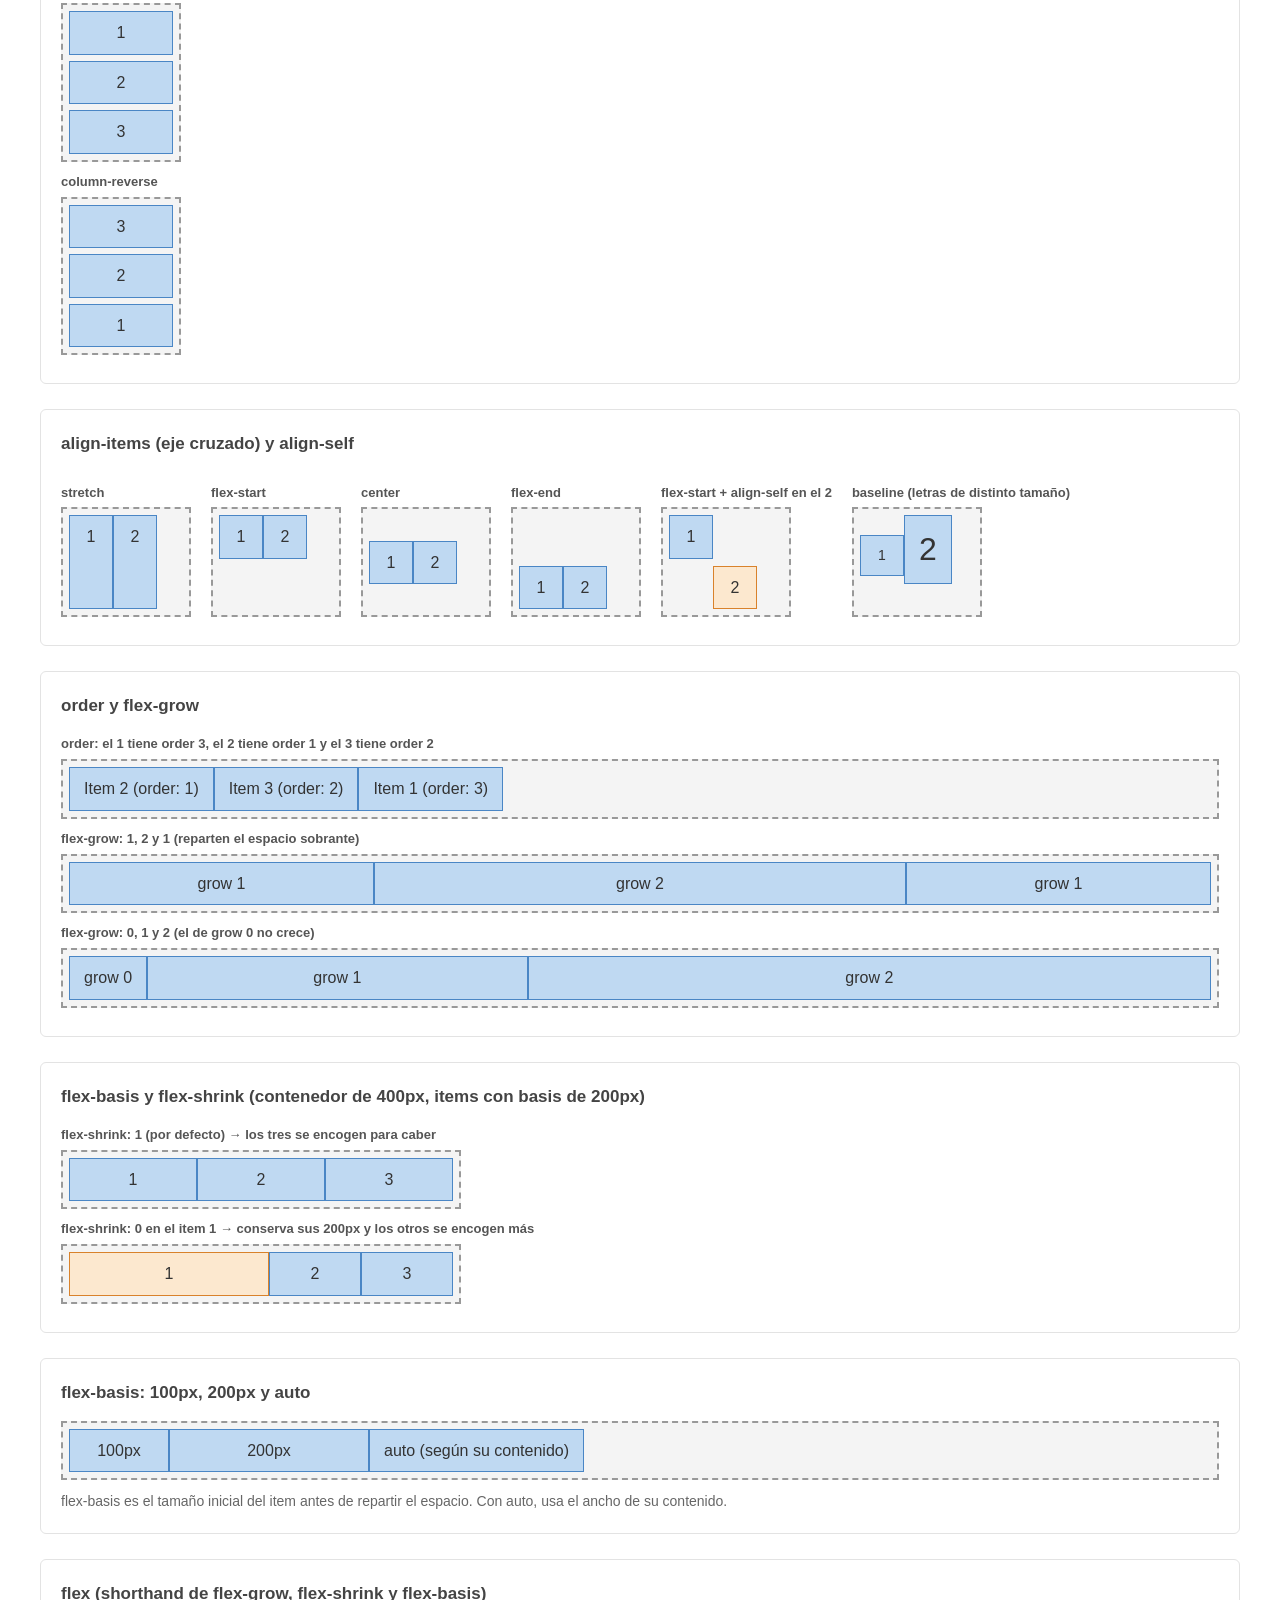
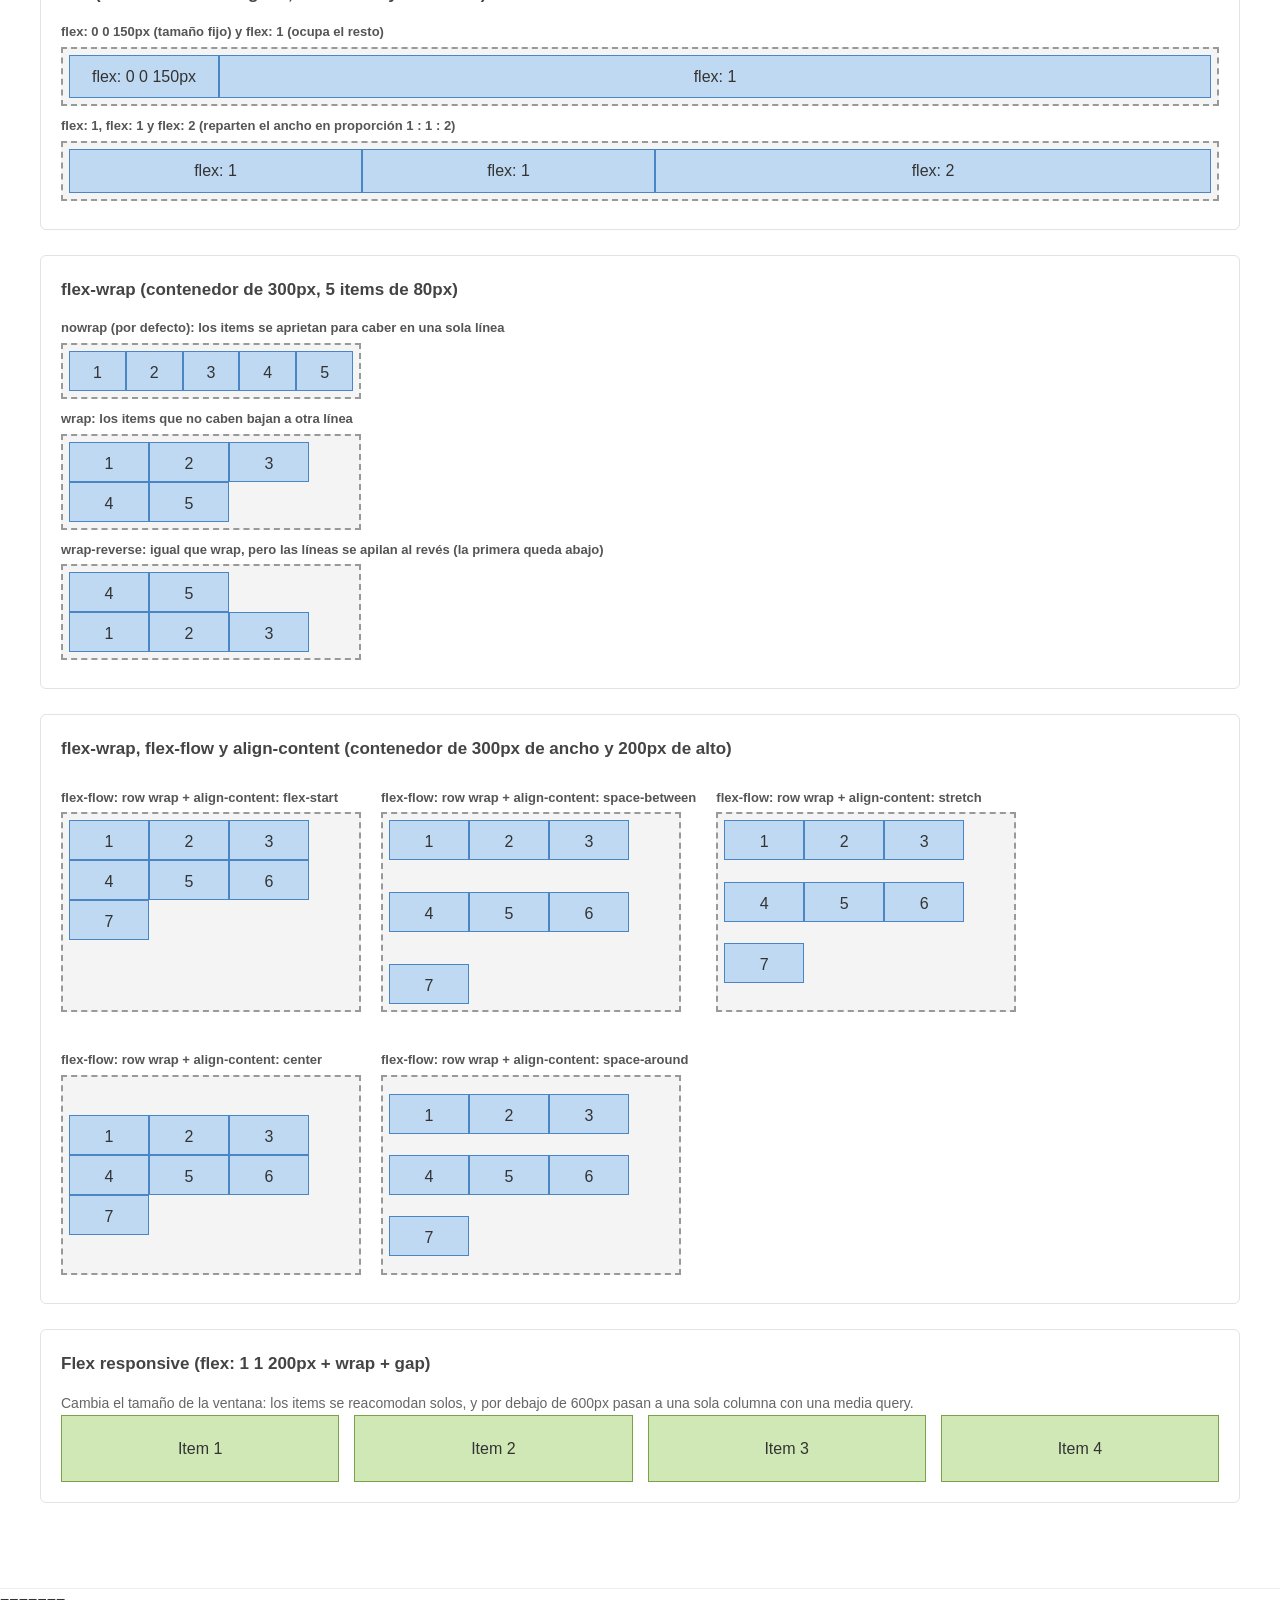
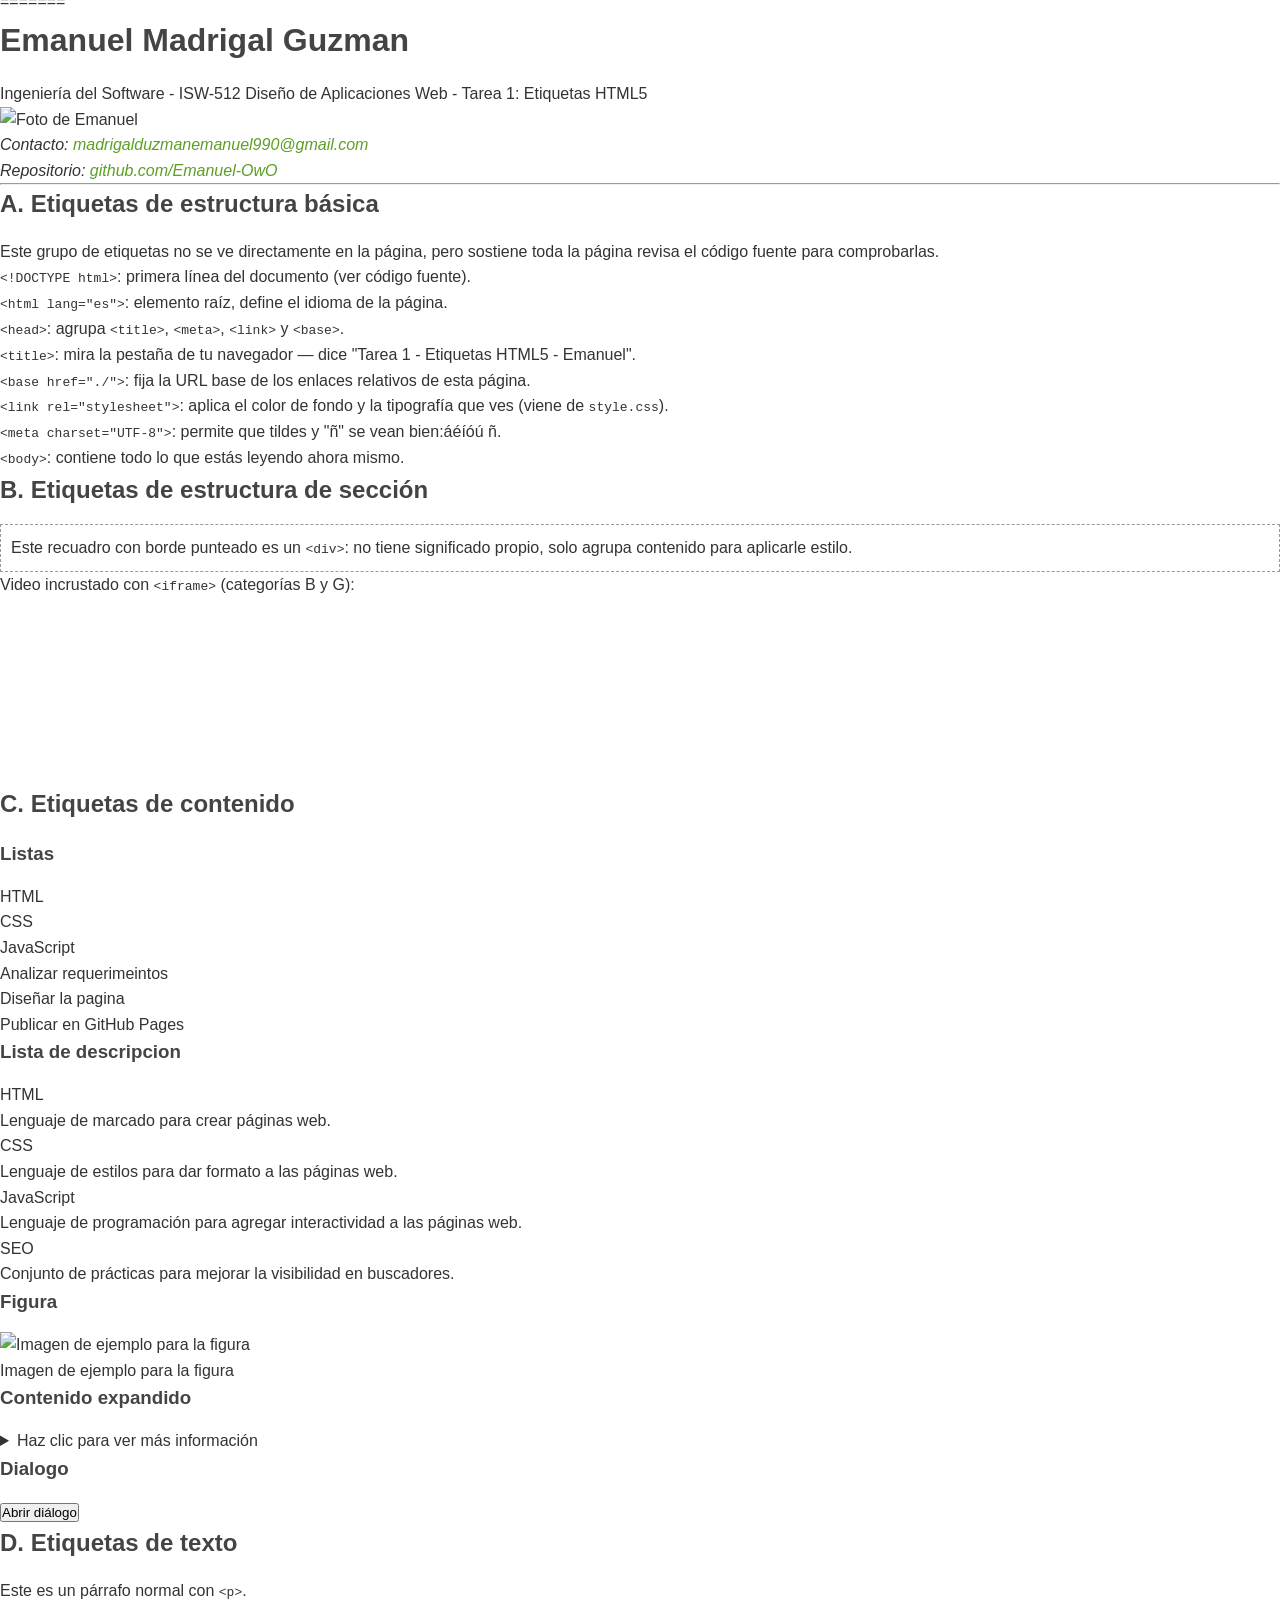
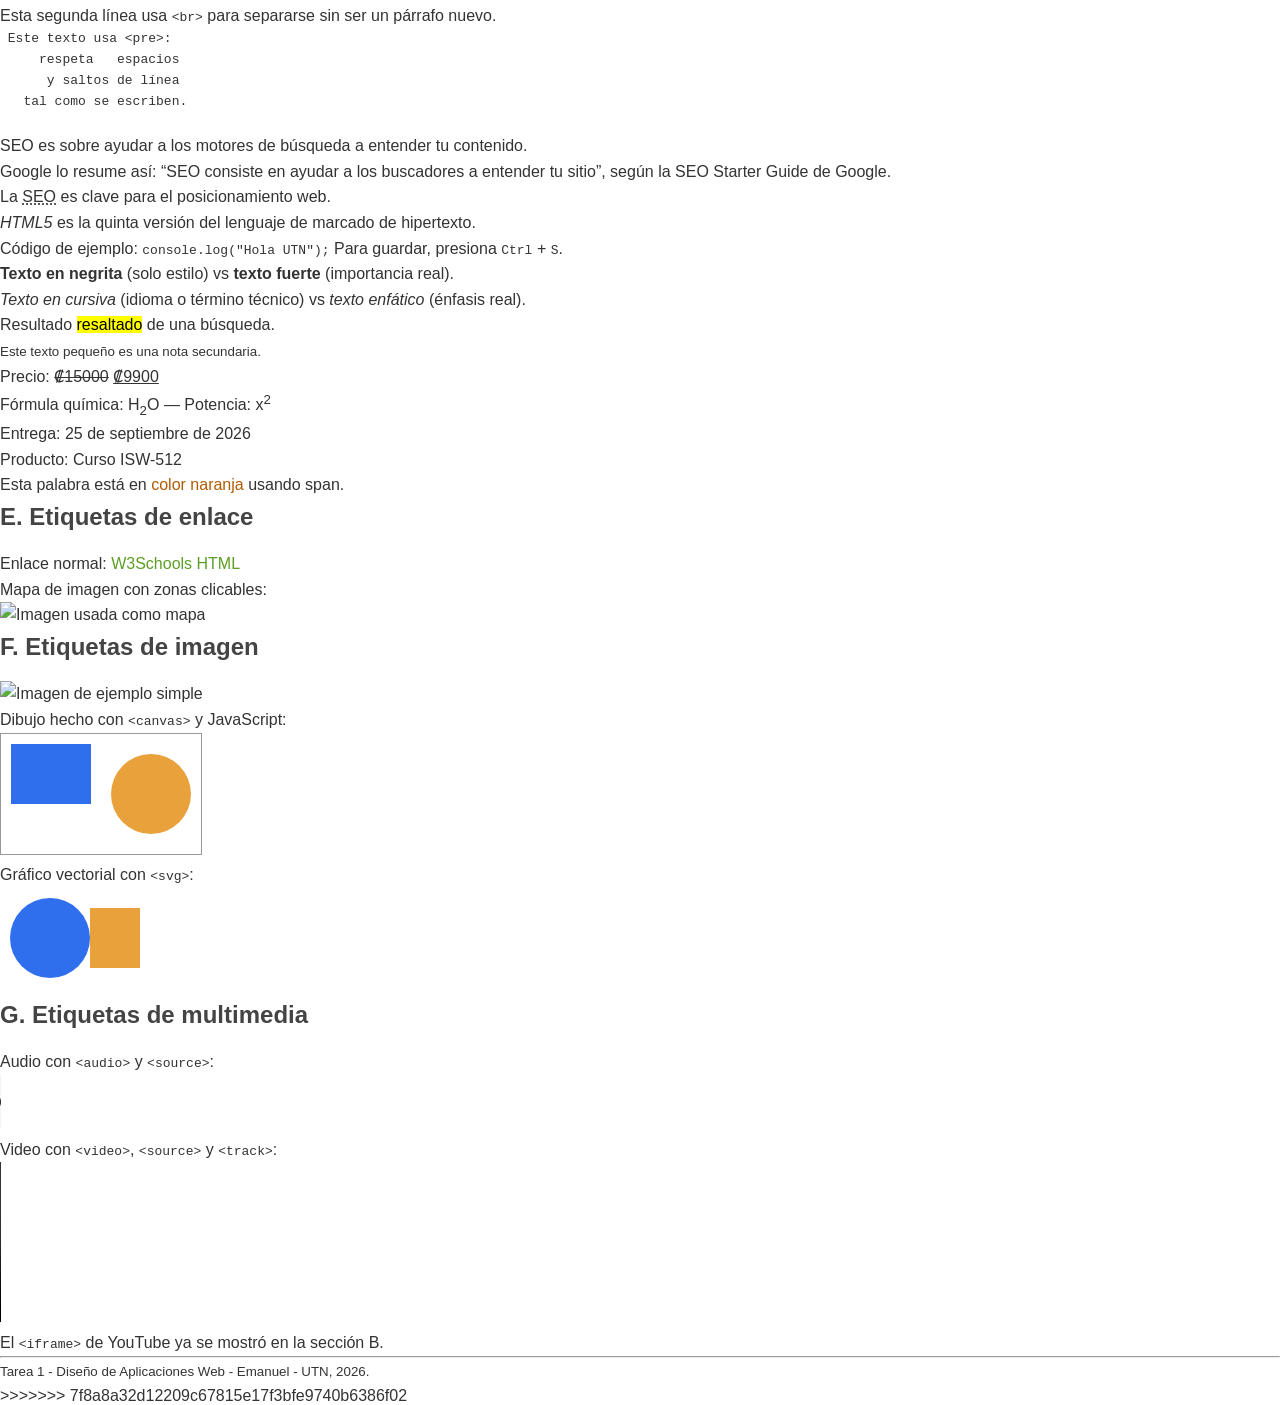
==== commit 5e3b83a1: "Organiza la estructura de archivos y limpia assets sobrantes" ====
--- a/Tarea-2/index.html
+++ b/Tarea-2/index.html
@@ -1,7 +1,9 @@
 <!DOCTYPE html>
+<<<<<<< HEAD
 <html lang="es">
 
 <head>
+    
     <meta charset="UTF-8">
     <meta name="viewport" content="width=device-width, initial-scale=1.0">
     <title>Tarea 2 - CSS3</title>
@@ -15,7 +17,7 @@
         <!-- INICIO Título de la tarea -->
         <section id="tarea">
             <h1>Tarea 2: CSS3</h1>
-            <p><b>Nombre:</b> TU NOMBRE COMPLETO</p>
+            <p><b>Nombre:</b> Emanuel Madrigal Guzman</p>
             <p><b>Curso:</b> ISW-512 Diseño de Aplicaciones Web</p>
             <nav class="tarea-links">
                 <a href="#caja">2.1 Modelo de caja</a> |
@@ -395,4 +397,264 @@
 
 </body>
 
+=======
+<!-- <!DOCTYPE html> indica al navegador que use el modo estandar HTML5 -->
+<html lang="es">
+<!-- A. <html lang="es"> elemento raíz del documento -->
+<head>
+    <!-- A. <head> agrupa metadatos: no se ve en pantalla -->
+  <meta charset="UTF-8">
+  <!-- A. <meta charset> define la codificación de caracteres -->
+  <meta name="description" content="Tarea 1 - Demostración de etiquetas HTML5 - Emanuel - UTN ISW-512">
+  <!-- A. <meta name="description"> usado por buscadores para el snippet de resultados -->
+  <base href="./">
+  <!-- A. <base> fija la URL base para los enlaces/recursos relativos de esta página -->
+  <title>Tarea 1 - Etiquetas HTML5 - Emanuel</title>
+  <!-- A. <title> texto que aparece en la pestaña del navegador -->
+  <link rel="stylesheet" href="style.css">
+  <!-- A. <link> conecta la hoja de estilos externa -->
+</head>
+
+<body>
+    <!-- A. <body> contiene todo el contenido visible de la página -->
+    <hgroup>
+        <!-- B. <hgroup> agrupa el título principal con su subtítulo -->
+        <h1>Emanuel Madrigal Guzman</h1>
+        <p>Ingeniería del Software - ISW-512 Diseño de Aplicaciones Web - Tarea 1: Etiquetas HTML5</p>
+    </hgroup>
+     <img src="assets/img/foto.jpg" alt="Foto de Emanuel" width="200" height="200">
+    <!-- F. <img> avatar que me identifica, con src y alt -->
+
+    <address>
+        <!-- B. <address> información de contacto del autor de la pagina-->
+        <p>Contacto: <a href="mailto:madrigalduzmanemanuel990@gmail.com">madrigalduzmanemanuel990@gmail.com</a></p>
+        <p>Repositorio: <a href="https://github.com/Emanuel-OwO" target="_blank">github.com/Emanuel-OwO</a></p>
+    </address>
+
+    <hr>
+    <!-- B. <hr> línea horizontal que separa secciones -->
+
+    <!-- ============================================================ -->
+    <h2 id="seccion-a">A. Etiquetas de estructura básica</h2>
+    <p>Este grupo de etiquetas no se ve directamente en la página,
+         pero sostiene toda la página revisa el código fuente para comprobarlas.</p>
+     <ul>
+    <li><code>&lt;!DOCTYPE html&gt;</code>: primera línea del documento (ver código fuente).</li>
+    <li><code>&lt;html lang="es"&gt;</code>: elemento raíz, define el idioma de la página.</li>
+    <li><code>&lt;head&gt;</code>: agrupa <code>&lt;title&gt;</code>, <code>&lt;meta&gt;</code>,
+        <code>&lt;link&gt;</code> y <code>&lt;base&gt;</code>.</li>
+    <li><code>&lt;title&gt;</code>: mira la pestaña de tu navegador — dice
+        "Tarea 1 - Etiquetas HTML5 - Emanuel".</li>
+    <li><code>&lt;base href="./"&gt;</code>: fija la URL base de los enlaces relativos de esta página.</li>
+    <li><code>&lt;link rel="stylesheet"&gt;</code>: aplica el color de fondo y la tipografía que ves
+        (viene de <code>style.css</code>).</li>
+    <li><code>&lt;meta charset="UTF-8"&gt;</code>: permite que tildes y "ñ" se vean bien:áéíóú ñ.</li>
+    <li><code>&lt;body&gt;</code>: contiene todo lo que estás leyendo ahora mismo.</li>
+  </ul>
+
+  <!-- ============================================================ -->
+  <h2 id="seccion-b">B. Etiquetas de estructura de sección</h2>
+
+  <div style="border:1px dashed #999; padding:10px;">
+    <!-- B. <div> agrupa este bloque solo con fines de estilo, sin significado semántico -->
+    <p>Este recuadro con borde punteado es un <code>&lt;div&gt;</code>: no tiene significado
+      propio, solo agrupa contenido para aplicarle estilo.</p>
+  </div>
+
+  <p>Video incrustado con <code>&lt;iframe&gt;</code> (categorías B y G):</p>
+  <iframe width="320" height="180" src="https://www.youtube.com/embed/Acjf66Qdj2U"
+          title="Video incrustado con iframe" frameborder="0" allowfullscreen>
+  </iframe>
+  <!-- B/G. <iframe> muestra una página/video externo dentro de esta página -->
+
+   <!-- ============================================================ -->
+ <h2 id="seccion-c">C. Etiquetas de contenido</h2>
+ <h3>Listas</h3>
+ <ul>
+    <!--C. <ul><li> lista desordenada-->
+    <li>HTML</li>
+    <li>CSS</li>
+    <li>JavaScript</li>
+ </ul>
+ <ol>
+    <!--C. <ol><li> lista ordenada-->
+    <li>Analizar requerimeintos</li>
+    <li>Diseñar la pagina</li>
+    <li>Publicar en GitHub Pages</li>
+ </ol>
+
+ <h3>Lista de descripcion</h3>
+ <dl>
+    <!--C. <dl><dt><dd> lista de definiciones-->
+    <dt>HTML</dt>
+    <dd>Lenguaje de marcado para crear páginas web.</dd>
+    <dt>CSS</dt>
+    <dd>Lenguaje de estilos para dar formato a las páginas web.</dd>
+    <dt>JavaScript</dt>
+    <dd>Lenguaje de programación para agregar interactividad a las páginas web.</dd>
+    <dt>SEO</dt>
+    <dd>Conjunto de prácticas para mejorar la visibilidad en buscadores.</dd>
+ </dl>
+ 
+ <h3>Figura</h3>
+ <figure>
+    <!-- C. <figure><figcaption> imagen con su leyenda -->
+    <img src="https://picsum.photos/seed/utn/300/180" alt="Imagen de ejemplo para la figura" width="300">
+    <figcaption>Imagen de ejemplo para la figura</figcaption>
+ </figure>
+
+ <h3>Contenido expandido</h3>
+ <details>
+    <!-- C. <details><summary> contenido expandible -->
+    <summary>Haz clic para ver más información</summary>
+    <p>Este contenido está oculto por defecto y se puede expandir al hacer clic en el resumen.</p>
+    </details>
+
+ <h3>Dialogo</h3>
+ <button onclick="document.getElementById('miDialogo').showModal()">Abrir diálogo</button>
+ <dialog id="miDialogo">
+    <!-- C. <dialog> ventana de diálogo controlada por JavaScript -->
+    <p>Este es un <code>&lt;dialog&gt;</code>mostrado como ventana modal.</p>
+    <button onclick="document.getElementById('miDialogo').close()">Cerrar</button>
+    </dialog>
+
+    <!-- ============================================================ -->
+    <h2 id="seccion-d">D. Etiquetas de texto</h2>
+
+     <p>Este es un párrafo normal con <code>&lt;p&gt;</code>.<br>
+    <!-- D. <br> salto de línea sin crear un párrafo nuevo -->
+    Esta segunda línea usa <code>&lt;br&gt;</code> para separarse sin ser un párrafo nuevo.</p>
+
+  <pre> Este texto usa &lt;pre&gt;:
+     respeta   espacios
+      y saltos de línea
+   tal como se escriben.
+  </pre>
+  <!-- D. <pre> texto preformateado -->
+
+<blockquote cite="https://developers.google.com/search/docs/fundamentals/seo-starter-guide">
+    <!-- D. <blockquote> cita en bloque con sangría -->
+    SEO es sobre ayudar a los motores de búsqueda a entender tu contenido.
+  </blockquote>
+  <p>Google lo resume así: <q>SEO consiste en ayudar a los buscadores a entender tu sitio</q>,
+    <!-- D. <q> cita corta en línea -->
+    según la SEO Starter Guide de Google.
+    <!-- D.  título de la obra citada -->
+  </p>
+
+  <p>La <abbr title="Search Engine Optimization">SEO</abbr> es clave para el posicionamiento web.
+  <!-- D. <abbr title="..."> muestra el significado al pasar el cursor -->
+  <br><dfn>HTML5</dfn> es la quinta versión del lenguaje de marcado de hipertexto.
+  <!-- D. <dfn> marca la definición de un término -->
+  </p>
+
+  <p>Código de ejemplo: <code>console.log("Hola UTN");</code>
+  <!-- D. <code> fragmento de código en fuente monoespaciada -->
+  Para guardar, presiona <kbd>Ctrl</kbd> + <kbd>S</kbd>.
+  <!-- D. <kbd> representa una entrada de teclado -->
+  </p>
+
+  <p>
+    <b>Texto en negrita</b> (solo estilo) vs <strong>texto fuerte</strong> (importancia real).
+    <!-- D. <b> vs <strong> -->
+    <br><i>Texto en cursiva</i> (idioma o término técnico) vs <em>texto enfático</em> (énfasis real).
+    <!-- D. <i> vs <em> -->
+    <br>Resultado <mark>resaltado</mark> de una búsqueda.
+    <!-- D. <mark> -->
+    <br><small>Este texto pequeño es una nota secundaria.</small>
+    <!-- D. <small> -->
+    <br>Precio: <del>₡15000</del> <ins>₡9900</ins>
+    <!-- D. <del> texto eliminado / <ins> texto insertado -->
+    <br>Fórmula química: H<sub>2</sub>O — Potencia: x<sup>2</sup>
+    <!-- D. <sub> subíndice / <sup> superíndice -->
+    <br>Entrega: <time datetime="2026-09-25">25 de septiembre de 2026</time>
+    <!-- D. <time datetime="..."> fecha legible por máquina -->
+    <br>Producto: <data value="001">Curso ISW-512</data>
+    <!-- D. <data value="..."> dato legible por máquina -->
+    <br>Esta palabra está en <span style="color:#b35900;">color naranja</span> usando span.
+    <!-- D. <span> sección de texto sin semántica, para estilo -->
+  </p>
+
+  <!-- ============================================================ -->
+  <h2 id="seccion-e">E. Etiquetas de enlace</h2>
+
+  <p>Enlace normal: <a href="https://www.w3schools.com/html/default.asp" target="_blank">
+    W3Schools HTML</a></p>
+  <!-- E. <a href="..."> enlace -->
+
+  <p>Mapa de imagen con zonas clicables:</p>
+  <img src="https://picsum.photos/seed/mapa/300/200" alt="Imagen usada como mapa" usemap="#mimapa">
+  <map name="mimapa">
+    <!-- E. <map> define el mapa de imagen -->
+    <area shape="rect" coords="0,0,150,200" href="https://developer.mozilla.org" alt="Zona izquierda: MDN">
+    <!-- E. <area> zona clicable rectangular -->
+    <area shape="circle" coords="220,100,60" href="https://www.w3schools.com" alt="Zona derecha: W3Schools">
+    <!-- E. <area> zona clicable circular -->
+  </map>
+
+  <!-- ============================================================ -->
+  <h2 id="seccion-f">F. Etiquetas de imagen</h2>
+
+  <img src="https://picsum.photos/seed/img1/300/180" alt="Imagen de ejemplo simple" width="300">
+  <!-- F. <img src alt> -->
+
+  <picture>
+    <!-- F. <picture> + <source> imagen que cambia según el tamaño de pantalla -->
+    <source media="(max-width: 600px)" srcset="https://picsum.photos/seed/small/300/180">
+    <source media="(min-width: 601px)" srcset="https://picsum.photos/seed/large/600/300">
+    <img src="https://picsum.photos/seed/default/300/180" alt="Imagen responsiva con picture y source">
+  </picture>
+
+  <p>Dibujo hecho con <code>&lt;canvas&gt;</code> y JavaScript:</p>
+  <canvas id="miCanvas" width="200" height="120" style="border:1px solid #999;"></canvas>
+  <!-- F. <canvas> lienzo dibujado con JS -->
+
+  <p>Gráfico vectorial con <code>&lt;svg&gt;</code>:</p>
+  <svg width="150" height="100">
+    <!-- F. <svg> gráfico vectorial escalable, definido directamente en HTML -->
+    <circle cx="50" cy="50" r="40" fill="#2f6fed" />
+    <rect x="90" y="20" width="50" height="60" fill="#e9a23b" />
+  </svg>
+
+  <!-- ============================================================ -->
+  <h2 id="seccion-g">G. Etiquetas de multimedia</h2>
+
+  <p>Audio con <code>&lt;audio&gt;</code> y <code>&lt;source&gt;</code>:</p>
+  <audio controls>
+    <!-- G. <audio controls> reproductor nativo -->
+    <source src="assets/audio/motor.mp3" type="audio/mpeg">
+    <!-- G. <source> formato alternativo dentro de audio -->
+    Tu navegador no soporta audio HTML5.
+  </audio>
+
+  <p>Video con <code>&lt;video&gt;</code>, <code>&lt;source&gt;</code> y <code>&lt;track&gt;</code>:</p>
+  <video width="320" controls>
+    <!-- G. <video controls> reproductor nativo -->
+    <source src="https://interactive-examples.mdn.mozilla.net/media/cc0-videos/flower.mp4" type="video/mp4">
+    <!-- G. <source> formato alternativo dentro deL video -->
+    <track kind="subtitles" src="subs.vtt" srclang="es" label="Español">
+    <!-- G. <track> subtítulos del video -->
+    Tu navegador no soporta video HTML5.
+  </video>
+
+  <p>El <code>&lt;iframe&gt;</code> de YouTube ya se mostró en la sección B.</p>
+
+  <hr>
+  <footer>
+    <p><small>Tarea 1 - Diseño de Aplicaciones Web - Emanuel - UTN, 2026.</small></p>
+  </footer>
+
+  <script>
+    // Script pequeño para demostrar la funcionalidad de <canvas>
+    const canvas = document.getElementById('miCanvas');
+    const ctx = canvas.getContext('2d');
+    ctx.fillStyle = '#2f6fed';
+    ctx.fillRect(10, 10, 80, 60);
+    ctx.fillStyle = '#e9a23b';
+    ctx.beginPath();
+    ctx.arc(150, 60, 40, 0, Math.PI * 2);
+    ctx.fill();
+  </script>
+</body>
+>>>>>>> 7f8a8a32d12209c67815e17f3bfe9740b6386f02
 </html>
